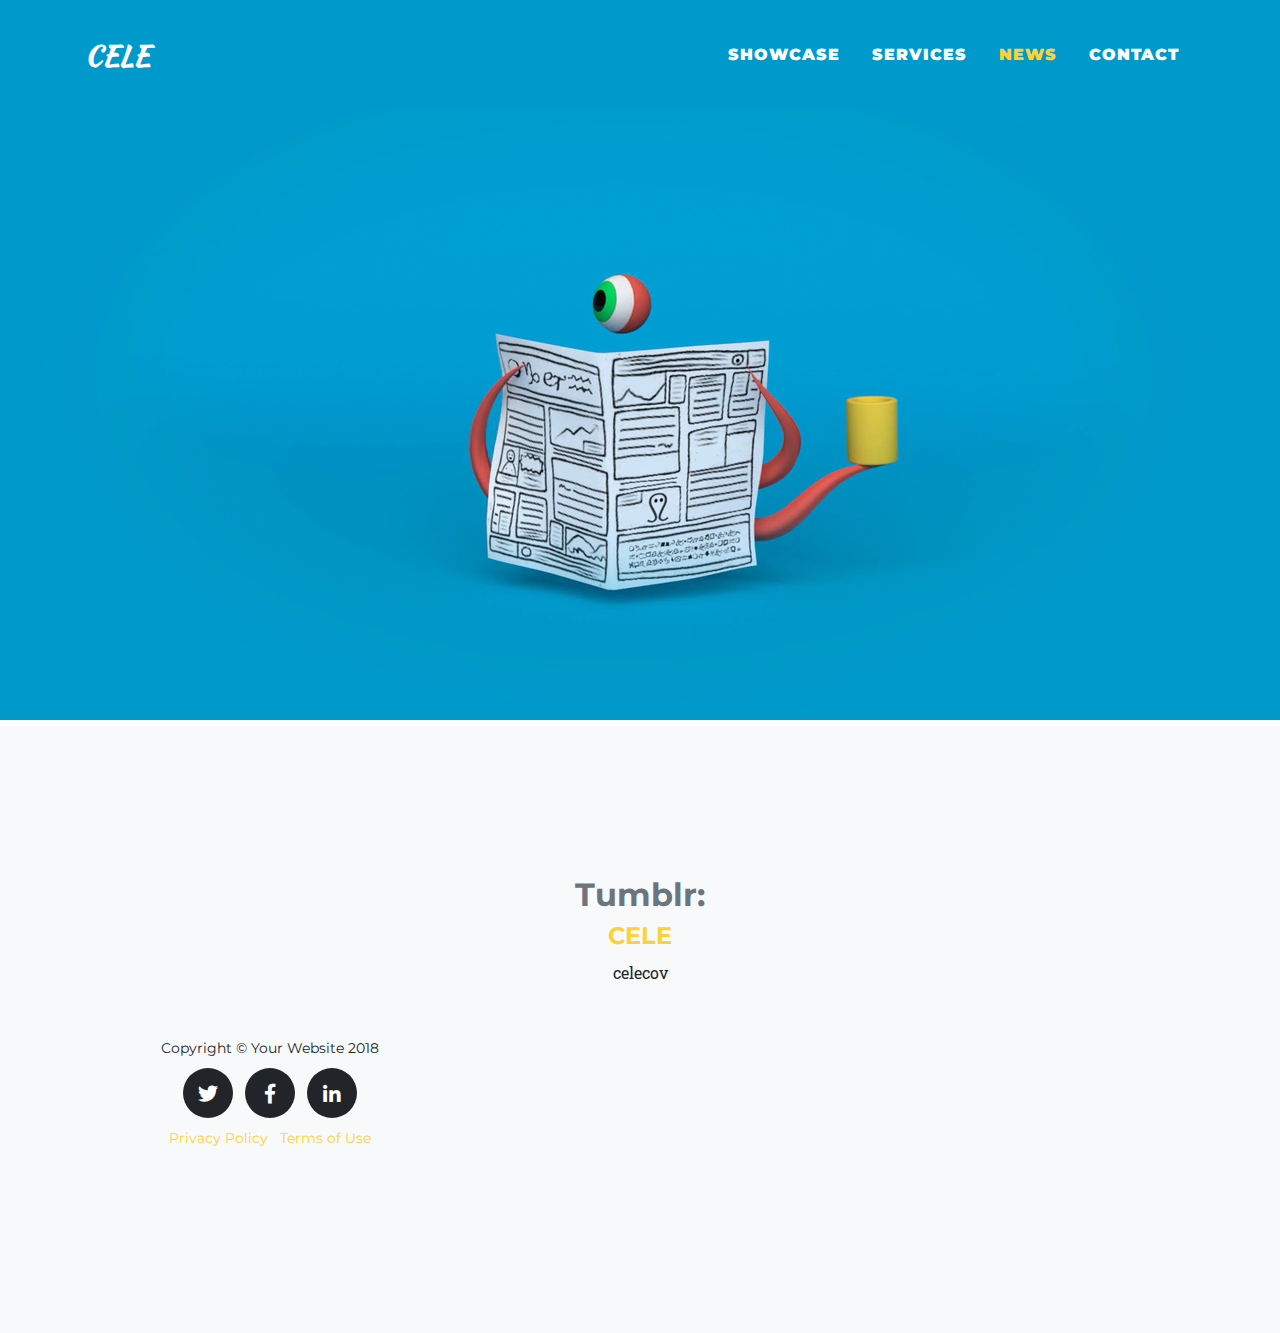
==== news.html @ a285640f "Added News page, along with News Video Fixed Links, Added some images" ====
<!DOCTYPE html>
<html lang="en">

  <head>

    <meta charset="utf-8">
    <meta name="viewport" content="width=device-width, initial-scale=1, shrink-to-fit=no">
    <meta name="description" content="">
    <meta name="author" content="">

    <title>CELE | Centre for Excellence in Learning Enhancement</title>
    <link rel="shortcut icon" type="image/png" href="favicon.ico"/>

    <!-- Bootstrap core CSS -->
    <link href="vendor/bootstrap/css/bootstrap.min.css" rel="stylesheet">

    <!-- Custom fonts for this template -->
    <link href="vendor/fontawesome-free/css/all.min.css" rel="stylesheet" type="text/css">
    <link href="https://fonts.googleapis.com/css?family=Montserrat:400,700" rel="stylesheet" type="text/css">
    <link href='https://fonts.googleapis.com/css?family=Kaushan+Script' rel='stylesheet' type='text/css'>
    <link href='https://fonts.googleapis.com/css?family=Droid+Serif:400,700,400italic,700italic' rel='stylesheet' type='text/css'>
    <link href='https://fonts.googleapis.com/css?family=Roboto+Slab:400,100,300,700' rel='stylesheet' type='text/css'>
    <style>video {width: 100%;height: auto;}</style>
    <!-- Custom styles for this template -->
    <link href="css/agency.min.css" rel="stylesheet">

  </head>

  <body id="page-top">

    <!-- Navigation -->
    <nav class="navbar navbar-expand-lg navbar-dark fixed-top" id="mainNav" style="background-color:#0099cc;">
      <div class="container">
        <a class="navbar-brand js-scroll-trigger" href="index.html" style="font-weight: 900; color:#fff;">CELE</a>
        <button class="navbar-toggler navbar-toggler-right" type="button" data-toggle="collapse" data-target="#navbarResponsive" aria-controls="navbarResponsive" aria-expanded="false" aria-label="Toggle navigation">
          Menu
          <i class="fas fa-bars"></i>
        </button>
        <div class="collapse navbar-collapse" id="navbarResponsive">
          <ul class="navbar-nav text-uppercase ml-auto">
            <li class="nav-item">
              <a class="nav-link js-scroll-trigger" href="showcase.html" style="font-size: 100%;font-weight: 900;">Showcase</a>
            </li>
            <li class="nav-item">
              <a class="nav-link js-scroll-trigger" href="#team" style="font-size: 100%;font-weight: 900;">Services</a>
            <li class="nav-item">
              <a class="nav-link js-scroll-trigger" href="/index" style="font-size: 100%;font-weight: 900; color: #fed136;">News</a>
            </li>
            <li class="nav-item">
              <a class="nav-link js-scroll-trigger" href="#contact" style="font-size: 100%;font-weight: 900;">Contact</a>
            </li>
          </ul>
        </div>
      </div>
    </nav>

    <!-- Header -->
    <header>

      <div class="overlay"></div>
      <video playsinline="playsinline" autoplay="autoplay" muted="muted" loop="loop" >
        <source src="News.mp4" type="video/mp4">
      </video>

    </header>

    <section class="bg-light" id="News">
      <div class="container">
        <div class="row">
          <div class="col-lg-12 text-center">
            <h2 class="section-subheading text-muted">Tumblr:</h2>
            <blockquote class="embedly-card" data-card-controls="0"><h4><a href="http://celecov.tumblr.com">CELE</a></h4><p>celecov</p></blockquote>
<script async src="//cdn.embedly.com/widgets/platform.js" charset="UTF-8"></script>
          </div>
          </div>
          </div>


    <!-- Footer -->
    <footer>
      <div class="container" style="background-color:#0099cc>
        <div class="row">
          <div class="col-md-4">
            <span class="copyright">Copyright &copy; Your Website 2018</span>
          </div>
          <div class="col-md-4">
            <ul class="list-inline social-buttons">
              <li class="list-inline-item">
                <a href="#">
                  <i class="fab fa-twitter"></i>
                </a>
              </li>
              <li class="list-inline-item">
                <a href="#">
                  <i class="fab fa-facebook-f"></i>
                </a>
              </li>
              <li class="list-inline-item">
                <a href="#">
                  <i class="fab fa-linkedin-in"></i>
                </a>
              </li>
            </ul>
          </div>
          <div class="col-md-4">
            <ul class="list-inline quicklinks">
              <li class="list-inline-item">
                <a href="#">Privacy Policy</a>
              </li>
              <li class="list-inline-item">
                <a href="#">Terms of Use</a>
              </li>
            </ul>
          </div>
        </div>
      </div>
    </footer>



    <!-- Bootstrap core JavaScript -->
    <script src="vendor/jquery/jquery.min.js"></script>
    <script src="vendor/bootstrap/js/bootstrap.bundle.min.js"></script>

    <!-- Plugin JavaScript -->
    <script src="vendor/jquery-easing/jquery.easing.min.js"></script>

    <!-- Contact form JavaScript -->
    <script src="js/jqBootstrapValidation.js"></script>
    <script src="js/contact_me.js"></script>

    <!-- Custom scripts for this template -->
    <script src="js/agency.min.js"></script>

  </body>

</html>
---- vendor/fontawesome-free/css/all.min.css ----
/*!
 * Font Awesome Free 5.3.1 by @fontawesome - https://fontawesome.com
 * License - https://fontawesome.com/license/free (Icons: CC BY 4.0, Fonts: SIL OFL 1.1, Code: MIT License)
 */
.fa,.fab,.fal,.far,.fas{-moz-osx-font-smoothing:grayscale;-webkit-font-smoothing:antialiased;display:inline-block;font-style:normal;font-variant:normal;text-rendering:auto;line-height:1}.fa-lg{font-size:1.33333em;line-height:.75em;vertical-align:-.0667em}.fa-xs{font-size:.75em}.fa-sm{font-size:.875em}.fa-1x{font-size:1em}.fa-2x{font-size:2em}.fa-3x{font-size:3em}.fa-4x{font-size:4em}.fa-5x{font-size:5em}.fa-6x{font-size:6em}.fa-7x{font-size:7em}.fa-8x{font-size:8em}.fa-9x{font-size:9em}.fa-10x{font-size:10em}.fa-fw{text-align:center;width:1.25em}.fa-ul{list-style-type:none;margin-left:2.5em;padding-left:0}.fa-ul>li{position:relative}.fa-li{left:-2em;position:absolute;text-align:center;width:2em;line-height:inherit}.fa-border{border:.08em solid #eee;border-radius:.1em;padding:.2em .25em .15em}.fa-pull-left{float:left}.fa-pull-right{float:right}.fa.fa-pull-left,.fab.fa-pull-left,.fal.fa-pull-left,.far.fa-pull-left,.fas.fa-pull-left{margin-right:.3em}.fa.fa-pull-right,.fab.fa-pull-right,.fal.fa-pull-right,.far.fa-pull-right,.fas.fa-pull-right{margin-left:.3em}.fa-spin{animation:fa-spin 2s infinite linear}.fa-pulse{animation:fa-spin 1s infinite steps(8)}@keyframes fa-spin{0%{transform:rotate(0deg)}to{transform:rotate(1turn)}}.fa-rotate-90{-ms-filter:"progid:DXImageTransform.Microsoft.BasicImage(rotation=1)";transform:rotate(90deg)}.fa-rotate-180{-ms-filter:"progid:DXImageTransform.Microsoft.BasicImage(rotation=2)";transform:rotate(180deg)}.fa-rotate-270{-ms-filter:"progid:DXImageTransform.Microsoft.BasicImage(rotation=3)";transform:rotate(270deg)}.fa-flip-horizontal{-ms-filter:"progid:DXImageTransform.Microsoft.BasicImage(rotation=0, mirror=1)";transform:scaleX(-1)}.fa-flip-vertical{transform:scaleY(-1)}.fa-flip-horizontal.fa-flip-vertical,.fa-flip-vertical{-ms-filter:"progid:DXImageTransform.Microsoft.BasicImage(rotation=2, mirror=1)"}.fa-flip-horizontal.fa-flip-vertical{transform:scale(-1)}:root .fa-flip-horizontal,:root .fa-flip-vertical,:root .fa-rotate-90,:root .fa-rotate-180,:root .fa-rotate-270{-webkit-filter:none;filter:none}.fa-stack{display:inline-block;height:2em;line-height:2em;position:relative;vertical-align:middle;width:2em}.fa-stack-1x,.fa-stack-2x{left:0;position:absolute;text-align:center;width:100%}.fa-stack-1x{line-height:inherit}.fa-stack-2x{font-size:2em}.fa-inverse{color:#fff}.fa-500px:before{content:"\f26e"}.fa-accessible-icon:before{content:"\f368"}.fa-accusoft:before{content:"\f369"}.fa-ad:before{content:"\f641"}.fa-address-book:before{content:"\f2b9"}.fa-address-card:before{content:"\f2bb"}.fa-adjust:before{content:"\f042"}.fa-adn:before{content:"\f170"}.fa-adversal:before{content:"\f36a"}.fa-affiliatetheme:before{content:"\f36b"}.fa-air-freshener:before{content:"\f5d0"}.fa-algolia:before{content:"\f36c"}.fa-align-center:before{content:"\f037"}.fa-align-justify:before{content:"\f039"}.fa-align-left:before{content:"\f036"}.fa-align-right:before{content:"\f038"}.fa-alipay:before{content:"\f642"}.fa-allergies:before{content:"\f461"}.fa-amazon:before{content:"\f270"}.fa-amazon-pay:before{content:"\f42c"}.fa-ambulance:before{content:"\f0f9"}.fa-american-sign-language-interpreting:before{content:"\f2a3"}.fa-amilia:before{content:"\f36d"}.fa-anchor:before{content:"\f13d"}.fa-android:before{content:"\f17b"}.fa-angellist:before{content:"\f209"}.fa-angle-double-down:before{content:"\f103"}.fa-angle-double-left:before{content:"\f100"}.fa-angle-double-right:before{content:"\f101"}.fa-angle-double-up:before{content:"\f102"}.fa-angle-down:before{content:"\f107"}.fa-angle-left:before{content:"\f104"}.fa-angle-right:before{content:"\f105"}.fa-angle-up:before{content:"\f106"}.fa-angry:before{content:"\f556"}.fa-angrycreative:before{content:"\f36e"}.fa-angular:before{content:"\f420"}.fa-ankh:before{content:"\f644"}.fa-app-store:before{content:"\f36f"}.fa-app-store-ios:before{content:"\f370"}.fa-apper:before{content:"\f371"}.fa-apple:before{content:"\f179"}.fa-apple-alt:before{content:"\f5d1"}.fa-apple-pay:before{content:"\f415"}.fa-archive:before{content:"\f187"}.fa-archway:before{content:"\f557"}.fa-arrow-alt-circle-down:before{content:"\f358"}.fa-arrow-alt-circle-left:before{content:"\f359"}.fa-arrow-alt-circle-right:before{content:"\f35a"}.fa-arrow-alt-circle-up:before{content:"\f35b"}.fa-arrow-circle-down:before{content:"\f0ab"}.fa-arrow-circle-left:before{content:"\f0a8"}.fa-arrow-circle-right:before{content:"\f0a9"}.fa-arrow-circle-up:before{content:"\f0aa"}.fa-arrow-down:before{content:"\f063"}.fa-arrow-left:before{content:"\f060"}.fa-arrow-right:before{content:"\f061"}.fa-arrow-up:before{content:"\f062"}.fa-arrows-alt:before{content:"\f0b2"}.fa-arrows-alt-h:before{content:"\f337"}.fa-arrows-alt-v:before{content:"\f338"}.fa-assistive-listening-systems:before{content:"\f2a2"}.fa-asterisk:before{content:"\f069"}.fa-asymmetrik:before{content:"\f372"}.fa-at:before{content:"\f1fa"}.fa-atlas:before{content:"\f558"}.fa-atom:before{content:"\f5d2"}.fa-audible:before{content:"\f373"}.fa-audio-description:before{content:"\f29e"}.fa-autoprefixer:before{content:"\f41c"}.fa-avianex:before{content:"\f374"}.fa-aviato:before{content:"\f421"}.fa-award:before{content:"\f559"}.fa-aws:before{content:"\f375"}.fa-backspace:before{content:"\f55a"}.fa-backward:before{content:"\f04a"}.fa-balance-scale:before{content:"\f24e"}.fa-ban:before{content:"\f05e"}.fa-band-aid:before{content:"\f462"}.fa-bandcamp:before{content:"\f2d5"}.fa-barcode:before{content:"\f02a"}.fa-bars:before{content:"\f0c9"}.fa-baseball-ball:before{content:"\f433"}.fa-basketball-ball:before{content:"\f434"}.fa-bath:before{content:"\f2cd"}.fa-battery-empty:before{content:"\f244"}.fa-battery-full:before{content:"\f240"}.fa-battery-half:before{content:"\f242"}.fa-battery-quarter:before{content:"\f243"}.fa-battery-three-quarters:before{content:"\f241"}.fa-bed:before{content:"\f236"}.fa-beer:before{content:"\f0fc"}.fa-behance:before{content:"\f1b4"}.fa-behance-square:before{content:"\f1b5"}.fa-bell:before{content:"\f0f3"}.fa-bell-slash:before{content:"\f1f6"}.fa-bezier-curve:before{content:"\f55b"}.fa-bible:before{content:"\f647"}.fa-bicycle:before{content:"\f206"}.fa-bimobject:before{content:"\f378"}.fa-binoculars:before{content:"\f1e5"}.fa-birthday-cake:before{content:"\f1fd"}.fa-bitbucket:before{content:"\f171"}.fa-bitcoin:before{content:"\f379"}.fa-bity:before{content:"\f37a"}.fa-black-tie:before{content:"\f27e"}.fa-blackberry:before{content:"\f37b"}.fa-blender:before{content:"\f517"}.fa-blind:before{content:"\f29d"}.fa-blogger:before{content:"\f37c"}.fa-blogger-b:before{content:"\f37d"}.fa-bluetooth:before{content:"\f293"}.fa-bluetooth-b:before{content:"\f294"}.fa-bold:before{content:"\f032"}.fa-bolt:before{content:"\f0e7"}.fa-bomb:before{content:"\f1e2"}.fa-bone:before{content:"\f5d7"}.fa-bong:before{content:"\f55c"}.fa-book:before{content:"\f02d"}.fa-book-open:before{content:"\f518"}.fa-book-reader:before{content:"\f5da"}.fa-bookmark:before{content:"\f02e"}.fa-bowling-ball:before{content:"\f436"}.fa-box:before{content:"\f466"}.fa-box-open:before{content:"\f49e"}.fa-boxes:before{content:"\f468"}.fa-braille:before{content:"\f2a1"}.fa-brain:before{content:"\f5dc"}.fa-briefcase:before{content:"\f0b1"}.fa-briefcase-medical:before{content:"\f469"}.fa-broadcast-tower:before{content:"\f519"}.fa-broom:before{content:"\f51a"}.fa-brush:before{content:"\f55d"}.fa-btc:before{content:"\f15a"}.fa-bug:before{content:"\f188"}.fa-building:before{content:"\f1ad"}.fa-bullhorn:before{content:"\f0a1"}.fa-bullseye:before{content:"\f140"}.fa-burn:before{content:"\f46a"}.fa-buromobelexperte:before{content:"\f37f"}.fa-bus:before{content:"\f207"}.fa-bus-alt:before{content:"\f55e"}.fa-business-time:before{content:"\f64a"}.fa-buysellads:before{content:"\f20d"}.fa-calculator:before{content:"\f1ec"}.fa-calendar:before{content:"\f133"}.fa-calendar-alt:before{content:"\f073"}.fa-calendar-check:before{content:"\f274"}.fa-calendar-minus:before{content:"\f272"}.fa-calendar-plus:before{content:"\f271"}.fa-calendar-times:before{content:"\f273"}.fa-camera:before{content:"\f030"}.fa-camera-retro:before{content:"\f083"}.fa-cannabis:before{content:"\f55f"}.fa-capsules:before{content:"\f46b"}.fa-car:before{content:"\f1b9"}.fa-car-alt:before{content:"\f5de"}.fa-car-battery:before{content:"\f5df"}.fa-car-crash:before{content:"\f5e1"}.fa-car-side:before{content:"\f5e4"}.fa-caret-down:before{content:"\f0d7"}.fa-caret-left:before{content:"\f0d9"}.fa-caret-right:before{content:"\f0da"}.fa-caret-square-down:before{content:"\f150"}.fa-caret-square-left:before{content:"\f191"}.fa-caret-square-right:before{content:"\f152"}.fa-caret-square-up:before{content:"\f151"}.fa-caret-up:before{content:"\f0d8"}.fa-cart-arrow-down:before{content:"\f218"}.fa-cart-plus:before{content:"\f217"}.fa-cc-amazon-pay:before{content:"\f42d"}.fa-cc-amex:before{content:"\f1f3"}.fa-cc-apple-pay:before{content:"\f416"}.fa-cc-diners-club:before{content:"\f24c"}.fa-cc-discover:before{content:"\f1f2"}.fa-cc-jcb:before{content:"\f24b"}.fa-cc-mastercard:before{content:"\f1f1"}.fa-cc-paypal:before{content:"\f1f4"}.fa-cc-stripe:before{content:"\f1f5"}.fa-cc-visa:before{content:"\f1f0"}.fa-centercode:before{content:"\f380"}.fa-certificate:before{content:"\f0a3"}.fa-chalkboard:before{content:"\f51b"}.fa-chalkboard-teacher:before{content:"\f51c"}.fa-charging-station:before{content:"\f5e7"}.fa-chart-area:before{content:"\f1fe"}.fa-chart-bar:before{content:"\f080"}.fa-chart-line:before{content:"\f201"}.fa-chart-pie:before{content:"\f200"}.fa-check:before{content:"\f00c"}.fa-check-circle:before{content:"\f058"}.fa-check-double:before{content:"\f560"}.fa-check-square:before{content:"\f14a"}.fa-chess:before{content:"\f439"}.fa-chess-bishop:before{content:"\f43a"}.fa-chess-board:before{content:"\f43c"}.fa-chess-king:before{content:"\f43f"}.fa-chess-knight:before{content:"\f441"}.fa-chess-pawn:before{content:"\f443"}.fa-chess-queen:before{content:"\f445"}.fa-chess-rook:before{content:"\f447"}.fa-chevron-circle-down:before{content:"\f13a"}.fa-chevron-circle-left:before{content:"\f137"}.fa-chevron-circle-right:before{content:"\f138"}.fa-chevron-circle-up:before{content:"\f139"}.fa-chevron-down:before{content:"\f078"}.fa-chevron-left:before{content:"\f053"}.fa-chevron-right:before{content:"\f054"}.fa-chevron-up:before{content:"\f077"}.fa-child:before{content:"\f1ae"}.fa-chrome:before{content:"\f268"}.fa-church:before{content:"\f51d"}.fa-circle:before{content:"\f111"}.fa-circle-notch:before{content:"\f1ce"}.fa-city:before{content:"\f64f"}.fa-clipboard:before{content:"\f328"}.fa-clipboard-check:before{content:"\f46c"}.fa-clipboard-list:before{content:"\f46d"}.fa-clock:before{content:"\f017"}.fa-clone:before{content:"\f24d"}.fa-closed-captioning:before{content:"\f20a"}.fa-cloud:before{content:"\f0c2"}.fa-cloud-download-alt:before{content:"\f381"}.fa-cloud-upload-alt:before{content:"\f382"}.fa-cloudscale:before{content:"\f383"}.fa-cloudsmith:before{content:"\f384"}.fa-cloudversify:before{content:"\f385"}.fa-cocktail:before{content:"\f561"}.fa-code:before{content:"\f121"}.fa-code-branch:before{content:"\f126"}.fa-codepen:before{content:"\f1cb"}.fa-codiepie:before{content:"\f284"}.fa-coffee:before{content:"\f0f4"}.fa-cog:before{content:"\f013"}.fa-cogs:before{content:"\f085"}.fa-coins:before{content:"\f51e"}.fa-columns:before{content:"\f0db"}.fa-comment:before{content:"\f075"}.fa-comment-alt:before{content:"\f27a"}.fa-comment-dollar:before{content:"\f651"}.fa-comment-dots:before{content:"\f4ad"}.fa-comment-slash:before{content:"\f4b3"}.fa-comments:before{content:"\f086"}.fa-comments-dollar:before{content:"\f653"}.fa-compact-disc:before{content:"\f51f"}.fa-compass:before{content:"\f14e"}.fa-compress:before{content:"\f066"}.fa-concierge-bell:before{content:"\f562"}.fa-connectdevelop:before{content:"\f20e"}.fa-contao:before{content:"\f26d"}.fa-cookie:before{content:"\f563"}.fa-cookie-bite:before{content:"\f564"}.fa-copy:before{content:"\f0c5"}.fa-copyright:before{content:"\f1f9"}.fa-couch:before{content:"\f4b8"}.fa-cpanel:before{content:"\f388"}.fa-creative-commons:before{content:"\f25e"}.fa-creative-commons-by:before{content:"\f4e7"}.fa-creative-commons-nc:before{content:"\f4e8"}.fa-creative-commons-nc-eu:before{content:"\f4e9"}.fa-creative-commons-nc-jp:before{content:"\f4ea"}.fa-creative-commons-nd:before{content:"\f4eb"}.fa-creative-commons-pd:before{content:"\f4ec"}.fa-creative-commons-pd-alt:before{content:"\f4ed"}.fa-creative-commons-remix:before{content:"\f4ee"}.fa-creative-commons-sa:before{content:"\f4ef"}.fa-creative-commons-sampling:before{content:"\f4f0"}.fa-creative-commons-sampling-plus:before{content:"\f4f1"}.fa-creative-commons-share:before{content:"\f4f2"}.fa-credit-card:before{content:"\f09d"}.fa-crop:before{content:"\f125"}.fa-crop-alt:before{content:"\f565"}.fa-cross:before{content:"\f654"}.fa-crosshairs:before{content:"\f05b"}.fa-crow:before{content:"\f520"}.fa-crown:before{content:"\f521"}.fa-css3:before{content:"\f13c"}.fa-css3-alt:before{content:"\f38b"}.fa-cube:before{content:"\f1b2"}.fa-cubes:before{content:"\f1b3"}.fa-cut:before{content:"\f0c4"}.fa-cuttlefish:before{content:"\f38c"}.fa-d-and-d:before{content:"\f38d"}.fa-dashcube:before{content:"\f210"}.fa-database:before{content:"\f1c0"}.fa-deaf:before{content:"\f2a4"}.fa-delicious:before{content:"\f1a5"}.fa-deploydog:before{content:"\f38e"}.fa-deskpro:before{content:"\f38f"}.fa-desktop:before{content:"\f108"}.fa-deviantart:before{content:"\f1bd"}.fa-dharmachakra:before{content:"\f655"}.fa-diagnoses:before{content:"\f470"}.fa-dice:before{content:"\f522"}.fa-dice-five:before{content:"\f523"}.fa-dice-four:before{content:"\f524"}.fa-dice-one:before{content:"\f525"}.fa-dice-six:before{content:"\f526"}.fa-dice-three:before{content:"\f527"}.fa-dice-two:before{content:"\f528"}.fa-digg:before{content:"\f1a6"}.fa-digital-ocean:before{content:"\f391"}.fa-digital-tachograph:before{content:"\f566"}.fa-directions:before{content:"\f5eb"}.fa-discord:before{content:"\f392"}.fa-discourse:before{content:"\f393"}.fa-divide:before{content:"\f529"}.fa-dizzy:before{content:"\f567"}.fa-dna:before{content:"\f471"}.fa-dochub:before{content:"\f394"}.fa-docker:before{content:"\f395"}.fa-dollar-sign:before{content:"\f155"}.fa-dolly:before{content:"\f472"}.fa-dolly-flatbed:before{content:"\f474"}.fa-donate:before{content:"\f4b9"}.fa-door-closed:before{content:"\f52a"}.fa-door-open:before{content:"\f52b"}.fa-dot-circle:before{content:"\f192"}.fa-dove:before{content:"\f4ba"}.fa-download:before{content:"\f019"}.fa-draft2digital:before{content:"\f396"}.fa-drafting-compass:before{content:"\f568"}.fa-draw-polygon:before{content:"\f5ee"}.fa-dribbble:before{content:"\f17d"}.fa-dribbble-square:before{content:"\f397"}.fa-dropbox:before{content:"\f16b"}.fa-drum:before{content:"\f569"}.fa-drum-steelpan:before{content:"\f56a"}.fa-drupal:before{content:"\f1a9"}.fa-dumbbell:before{content:"\f44b"}.fa-dyalog:before{content:"\f399"}.fa-earlybirds:before{content:"\f39a"}.fa-ebay:before{content:"\f4f4"}.fa-edge:before{content:"\f282"}.fa-edit:before{content:"\f044"}.fa-eject:before{content:"\f052"}.fa-elementor:before{content:"\f430"}.fa-ellipsis-h:before{content:"\f141"}.fa-ellipsis-v:before{content:"\f142"}.fa-ello:before{content:"\f5f1"}.fa-ember:before{content:"\f423"}.fa-empire:before{content:"\f1d1"}.fa-envelope:before{content:"\f0e0"}.fa-envelope-open:before{content:"\f2b6"}.fa-envelope-open-text:before{content:"\f658"}.fa-envelope-square:before{content:"\f199"}.fa-envira:before{content:"\f299"}.fa-equals:before{content:"\f52c"}.fa-eraser:before{content:"\f12d"}.fa-erlang:before{content:"\f39d"}.fa-ethereum:before{content:"\f42e"}.fa-etsy:before{content:"\f2d7"}.fa-euro-sign:before{content:"\f153"}.fa-exchange-alt:before{content:"\f362"}.fa-exclamation:before{content:"\f12a"}.fa-exclamation-circle:before{content:"\f06a"}.fa-exclamation-triangle:before{content:"\f071"}.fa-expand:before{content:"\f065"}.fa-expand-arrows-alt:before{content:"\f31e"}.fa-expeditedssl:before{content:"\f23e"}.fa-external-link-alt:before{content:"\f35d"}.fa-external-link-square-alt:before{content:"\f360"}.fa-eye:before{content:"\f06e"}.fa-eye-dropper:before{content:"\f1fb"}.fa-eye-slash:before{content:"\f070"}.fa-facebook:before{content:"\f09a"}.fa-facebook-f:before{content:"\f39e"}.fa-facebook-messenger:before{content:"\f39f"}.fa-facebook-square:before{content:"\f082"}.fa-fast-backward:before{content:"\f049"}.fa-fast-forward:before{content:"\f050"}.fa-fax:before{content:"\f1ac"}.fa-feather:before{content:"\f52d"}.fa-feather-alt:before{content:"\f56b"}.fa-female:before{content:"\f182"}.fa-fighter-jet:before{content:"\f0fb"}.fa-file:before{content:"\f15b"}.fa-file-alt:before{content:"\f15c"}.fa-file-archive:before{content:"\f1c6"}.fa-file-audio:before{content:"\f1c7"}.fa-file-code:before{content:"\f1c9"}.fa-file-contract:before{content:"\f56c"}.fa-file-download:before{content:"\f56d"}.fa-file-excel:before{content:"\f1c3"}.fa-file-export:before{content:"\f56e"}.fa-file-image:before{content:"\f1c5"}.fa-file-import:before{content:"\f56f"}.fa-file-invoice:before{content:"\f570"}.fa-file-invoice-dollar:before{content:"\f571"}.fa-file-medical:before{content:"\f477"}.fa-file-medical-alt:before{content:"\f478"}.fa-file-pdf:before{content:"\f1c1"}.fa-file-powerpoint:before{content:"\f1c4"}.fa-file-prescription:before{content:"\f572"}.fa-file-signature:before{content:"\f573"}.fa-file-upload:before{content:"\f574"}.fa-file-video:before{content:"\f1c8"}.fa-file-word:before{content:"\f1c2"}.fa-fill:before{content:"\f575"}.fa-fill-drip:before{content:"\f576"}.fa-film:before{content:"\f008"}.fa-filter:before{content:"\f0b0"}.fa-fingerprint:before{content:"\f577"}.fa-fire:before{content:"\f06d"}.fa-fire-extinguisher:before{content:"\f134"}.fa-firefox:before{content:"\f269"}.fa-first-aid:before{content:"\f479"}.fa-first-order:before{content:"\f2b0"}.fa-first-order-alt:before{content:"\f50a"}.fa-firstdraft:before{content:"\f3a1"}.fa-fish:before{content:"\f578"}.fa-flag:before{content:"\f024"}.fa-flag-checkered:before{content:"\f11e"}.fa-flask:before{content:"\f0c3"}.fa-flickr:before{content:"\f16e"}.fa-flipboard:before{content:"\f44d"}.fa-flushed:before{content:"\f579"}.fa-fly:before{content:"\f417"}.fa-folder:before{content:"\f07b"}.fa-folder-minus:before{content:"\f65d"}.fa-folder-open:before{content:"\f07c"}.fa-folder-plus:before{content:"\f65e"}.fa-font:before{content:"\f031"}.fa-font-awesome:before{content:"\f2b4"}.fa-font-awesome-alt:before{content:"\f35c"}.fa-font-awesome-flag:before{content:"\f425"}.fa-font-awesome-logo-full:before{content:"\f4e6"}.fa-fonticons:before{content:"\f280"}.fa-fonticons-fi:before{content:"\f3a2"}.fa-football-ball:before{content:"\f44e"}.fa-fort-awesome:before{content:"\f286"}.fa-fort-awesome-alt:before{content:"\f3a3"}.fa-forumbee:before{content:"\f211"}.fa-forward:before{content:"\f04e"}.fa-foursquare:before{content:"\f180"}.fa-free-code-camp:before{content:"\f2c5"}.fa-freebsd:before{content:"\f3a4"}.fa-frog:before{content:"\f52e"}.fa-frown:before{content:"\f119"}.fa-frown-open:before{content:"\f57a"}.fa-fulcrum:before{content:"\f50b"}.fa-funnel-dollar:before{content:"\f662"}.fa-futbol:before{content:"\f1e3"}.fa-galactic-republic:before{content:"\f50c"}.fa-galactic-senate:before{content:"\f50d"}.fa-gamepad:before{content:"\f11b"}.fa-gas-pump:before{content:"\f52f"}.fa-gavel:before{content:"\f0e3"}.fa-gem:before{content:"\f3a5"}.fa-genderless:before{content:"\f22d"}.fa-get-pocket:before{content:"\f265"}.fa-gg:before{content:"\f260"}.fa-gg-circle:before{content:"\f261"}.fa-gift:before{content:"\f06b"}.fa-git:before{content:"\f1d3"}.fa-git-square:before{content:"\f1d2"}.fa-github:before{content:"\f09b"}.fa-github-alt:before{content:"\f113"}.fa-github-square:before{content:"\f092"}.fa-gitkraken:before{content:"\f3a6"}.fa-gitlab:before{content:"\f296"}.fa-gitter:before{content:"\f426"}.fa-glass-martini:before{content:"\f000"}.fa-glass-martini-alt:before{content:"\f57b"}.fa-glasses:before{content:"\f530"}.fa-glide:before{content:"\f2a5"}.fa-glide-g:before{content:"\f2a6"}.fa-globe:before{content:"\f0ac"}.fa-globe-africa:before{content:"\f57c"}.fa-globe-americas:before{content:"\f57d"}.fa-globe-asia:before{content:"\f57e"}.fa-gofore:before{content:"\f3a7"}.fa-golf-ball:before{content:"\f450"}.fa-goodreads:before{content:"\f3a8"}.fa-goodreads-g:before{content:"\f3a9"}.fa-google:before{content:"\f1a0"}.fa-google-drive:before{content:"\f3aa"}.fa-google-play:before{content:"\f3ab"}.fa-google-plus:before{content:"\f2b3"}.fa-google-plus-g:before{content:"\f0d5"}.fa-google-plus-square:before{content:"\f0d4"}.fa-google-wallet:before{content:"\f1ee"}.fa-gopuram:before{content:"\f664"}.fa-graduation-cap:before{content:"\f19d"}.fa-gratipay:before{content:"\f184"}.fa-grav:before{content:"\f2d6"}.fa-greater-than:before{content:"\f531"}.fa-greater-than-equal:before{content:"\f532"}.fa-grimace:before{content:"\f57f"}.fa-grin:before{content:"\f580"}.fa-grin-alt:before{content:"\f581"}.fa-grin-beam:before{content:"\f582"}.fa-grin-beam-sweat:before{content:"\f583"}.fa-grin-hearts:before{content:"\f584"}.fa-grin-squint:before{content:"\f585"}.fa-grin-squint-tears:before{content:"\f586"}.fa-grin-stars:before{content:"\f587"}.fa-grin-tears:before{content:"\f588"}.fa-grin-tongue:before{content:"\f589"}.fa-grin-tongue-squint:before{content:"\f58a"}.fa-grin-tongue-wink:before{content:"\f58b"}.fa-grin-wink:before{content:"\f58c"}.fa-grip-horizontal:before{content:"\f58d"}.fa-grip-vertical:before{content:"\f58e"}.fa-gripfire:before{content:"\f3ac"}.fa-grunt:before{content:"\f3ad"}.fa-gulp:before{content:"\f3ae"}.fa-h-square:before{content:"\f0fd"}.fa-hacker-news:before{content:"\f1d4"}.fa-hacker-news-square:before{content:"\f3af"}.fa-hackerrank:before{content:"\f5f7"}.fa-hamsa:before{content:"\f665"}.fa-hand-holding:before{content:"\f4bd"}.fa-hand-holding-heart:before{content:"\f4be"}.fa-hand-holding-usd:before{content:"\f4c0"}.fa-hand-lizard:before{content:"\f258"}.fa-hand-paper:before{content:"\f256"}.fa-hand-peace:before{content:"\f25b"}.fa-hand-point-down:before{content:"\f0a7"}.fa-hand-point-left:before{content:"\f0a5"}.fa-hand-point-right:before{content:"\f0a4"}.fa-hand-point-up:before{content:"\f0a6"}.fa-hand-pointer:before{content:"\f25a"}.fa-hand-rock:before{content:"\f255"}.fa-hand-scissors:before{content:"\f257"}.fa-hand-spock:before{content:"\f259"}.fa-hands:before{content:"\f4c2"}.fa-hands-helping:before{content:"\f4c4"}.fa-handshake:before{content:"\f2b5"}.fa-hashtag:before{content:"\f292"}.fa-haykal:before{content:"\f666"}.fa-hdd:before{content:"\f0a0"}.fa-heading:before{content:"\f1dc"}.fa-headphones:before{content:"\f025"}.fa-headphones-alt:before{content:"\f58f"}.fa-headset:before{content:"\f590"}.fa-heart:before{content:"\f004"}.fa-heartbeat:before{content:"\f21e"}.fa-helicopter:before{content:"\f533"}.fa-highlighter:before{content:"\f591"}.fa-hips:before{content:"\f452"}.fa-hire-a-helper:before{content:"\f3b0"}.fa-history:before{content:"\f1da"}.fa-hockey-puck:before{content:"\f453"}.fa-home:before{content:"\f015"}.fa-hooli:before{content:"\f427"}.fa-hornbill:before{content:"\f592"}.fa-hospital:before{content:"\f0f8"}.fa-hospital-alt:before{content:"\f47d"}.fa-hospital-symbol:before{content:"\f47e"}.fa-hot-tub:before{content:"\f593"}.fa-hotel:before{content:"\f594"}.fa-hotjar:before{content:"\f3b1"}.fa-hourglass:before{content:"\f254"}.fa-hourglass-end:before{content:"\f253"}.fa-hourglass-half:before{content:"\f252"}.fa-hourglass-start:before{content:"\f251"}.fa-houzz:before{content:"\f27c"}.fa-html5:before{content:"\f13b"}.fa-hubspot:before{content:"\f3b2"}.fa-i-cursor:before{content:"\f246"}.fa-id-badge:before{content:"\f2c1"}.fa-id-card:before{content:"\f2c2"}.fa-id-card-alt:before{content:"\f47f"}.fa-image:before{content:"\f03e"}.fa-images:before{content:"\f302"}.fa-imdb:before{content:"\f2d8"}.fa-inbox:before{content:"\f01c"}.fa-indent:before{content:"\f03c"}.fa-industry:before{content:"\f275"}.fa-infinity:before{content:"\f534"}.fa-info:before{content:"\f129"}.fa-info-circle:before{content:"\f05a"}.fa-instagram:before{content:"\f16d"}.fa-internet-explorer:before{content:"\f26b"}.fa-ioxhost:before{content:"\f208"}.fa-italic:before{content:"\f033"}.fa-itunes:before{content:"\f3b4"}.fa-itunes-note:before{content:"\f3b5"}.fa-java:before{content:"\f4e4"}.fa-jedi:before{content:"\f669"}.fa-jedi-order:before{content:"\f50e"}.fa-jenkins:before{content:"\f3b6"}.fa-joget:before{content:"\f3b7"}.fa-joint:before{content:"\f595"}.fa-joomla:before{content:"\f1aa"}.fa-journal-whills:before{content:"\f66a"}.fa-js:before{content:"\f3b8"}.fa-js-square:before{content:"\f3b9"}.fa-jsfiddle:before{content:"\f1cc"}.fa-kaaba:before{content:"\f66b"}.fa-kaggle:before{content:"\f5fa"}.fa-key:before{content:"\f084"}.fa-keybase:before{content:"\f4f5"}.fa-keyboard:before{content:"\f11c"}.fa-keycdn:before{content:"\f3ba"}.fa-khanda:before{content:"\f66d"}.fa-kickstarter:before{content:"\f3bb"}.fa-kickstarter-k:before{content:"\f3bc"}.fa-kiss:before{content:"\f596"}.fa-kiss-beam:before{content:"\f597"}.fa-kiss-wink-heart:before{content:"\f598"}.fa-kiwi-bird:before{content:"\f535"}.fa-korvue:before{content:"\f42f"}.fa-landmark:before{content:"\f66f"}.fa-language:before{content:"\f1ab"}.fa-laptop:before{content:"\f109"}.fa-laptop-code:before{content:"\f5fc"}.fa-laravel:before{content:"\f3bd"}.fa-lastfm:before{content:"\f202"}.fa-lastfm-square:before{content:"\f203"}.fa-laugh:before{content:"\f599"}.fa-laugh-beam:before{content:"\f59a"}.fa-laugh-squint:before{content:"\f59b"}.fa-laugh-wink:before{content:"\f59c"}.fa-layer-group:before{content:"\f5fd"}.fa-leaf:before{content:"\f06c"}.fa-leanpub:before{content:"\f212"}.fa-lemon:before{content:"\f094"}.fa-less:before{content:"\f41d"}.fa-less-than:before{content:"\f536"}.fa-less-than-equal:before{content:"\f537"}.fa-level-down-alt:before{content:"\f3be"}.fa-level-up-alt:before{content:"\f3bf"}.fa-life-ring:before{content:"\f1cd"}.fa-lightbulb:before{content:"\f0eb"}.fa-line:before{content:"\f3c0"}.fa-link:before{content:"\f0c1"}.fa-linkedin:before{content:"\f08c"}.fa-linkedin-in:before{content:"\f0e1"}.fa-linode:before{content:"\f2b8"}.fa-linux:before{content:"\f17c"}.fa-lira-sign:before{content:"\f195"}.fa-list:before{content:"\f03a"}.fa-list-alt:before{content:"\f022"}.fa-list-ol:before{content:"\f0cb"}.fa-list-ul:before{content:"\f0ca"}.fa-location-arrow:before{content:"\f124"}.fa-lock:before{content:"\f023"}.fa-lock-open:before{content:"\f3c1"}.fa-long-arrow-alt-down:before{content:"\f309"}.fa-long-arrow-alt-left:before{content:"\f30a"}.fa-long-arrow-alt-right:before{content:"\f30b"}.fa-long-arrow-alt-up:before{content:"\f30c"}.fa-low-vision:before{content:"\f2a8"}.fa-luggage-cart:before{content:"\f59d"}.fa-lyft:before{content:"\f3c3"}.fa-magento:before{content:"\f3c4"}.fa-magic:before{content:"\f0d0"}.fa-magnet:before{content:"\f076"}.fa-mail-bulk:before{content:"\f674"}.fa-mailchimp:before{content:"\f59e"}.fa-male:before{content:"\f183"}.fa-mandalorian:before{content:"\f50f"}.fa-map:before{content:"\f279"}.fa-map-marked:before{content:"\f59f"}.fa-map-marked-alt:before{content:"\f5a0"}.fa-map-marker:before{content:"\f041"}.fa-map-marker-alt:before{content:"\f3c5"}.fa-map-pin:before{content:"\f276"}.fa-map-signs:before{content:"\f277"}.fa-markdown:before{content:"\f60f"}.fa-marker:before{content:"\f5a1"}.fa-mars:before{content:"\f222"}.fa-mars-double:before{content:"\f227"}.fa-mars-stroke:before{content:"\f229"}.fa-mars-stroke-h:before{content:"\f22b"}.fa-mars-stroke-v:before{content:"\f22a"}.fa-mastodon:before{content:"\f4f6"}.fa-maxcdn:before{content:"\f136"}.fa-medal:before{content:"\f5a2"}.fa-medapps:before{content:"\f3c6"}.fa-medium:before{content:"\f23a"}.fa-medium-m:before{content:"\f3c7"}.fa-medkit:before{content:"\f0fa"}.fa-medrt:before{content:"\f3c8"}.fa-meetup:before{content:"\f2e0"}.fa-megaport:before{content:"\f5a3"}.fa-meh:before{content:"\f11a"}.fa-meh-blank:before{content:"\f5a4"}.fa-meh-rolling-eyes:before{content:"\f5a5"}.fa-memory:before{content:"\f538"}.fa-menorah:before{content:"\f676"}.fa-mercury:before{content:"\f223"}.fa-microchip:before{content:"\f2db"}.fa-microphone:before{content:"\f130"}.fa-microphone-alt:before{content:"\f3c9"}.fa-microphone-alt-slash:before{content:"\f539"}.fa-microphone-slash:before{content:"\f131"}.fa-microscope:before{content:"\f610"}.fa-microsoft:before{content:"\f3ca"}.fa-minus:before{content:"\f068"}.fa-minus-circle:before{content:"\f056"}.fa-minus-square:before{content:"\f146"}.fa-mix:before{content:"\f3cb"}.fa-mixcloud:before{content:"\f289"}.fa-mizuni:before{content:"\f3cc"}.fa-mobile:before{content:"\f10b"}.fa-mobile-alt:before{content:"\f3cd"}.fa-modx:before{content:"\f285"}.fa-monero:before{content:"\f3d0"}.fa-money-bill:before{content:"\f0d6"}.fa-money-bill-alt:before{content:"\f3d1"}.fa-money-bill-wave:before{content:"\f53a"}.fa-money-bill-wave-alt:before{content:"\f53b"}.fa-money-check:before{content:"\f53c"}.fa-money-check-alt:before{content:"\f53d"}.fa-monument:before{content:"\f5a6"}.fa-moon:before{content:"\f186"}.fa-mortar-pestle:before{content:"\f5a7"}.fa-mosque:before{content:"\f678"}.fa-motorcycle:before{content:"\f21c"}.fa-mouse-pointer:before{content:"\f245"}.fa-music:before{content:"\f001"}.fa-napster:before{content:"\f3d2"}.fa-neos:before{content:"\f612"}.fa-neuter:before{content:"\f22c"}.fa-newspaper:before{content:"\f1ea"}.fa-nimblr:before{content:"\f5a8"}.fa-nintendo-switch:before{content:"\f418"}.fa-node:before{content:"\f419"}.fa-node-js:before{content:"\f3d3"}.fa-not-equal:before{content:"\f53e"}.fa-notes-medical:before{content:"\f481"}.fa-npm:before{content:"\f3d4"}.fa-ns8:before{content:"\f3d5"}.fa-nutritionix:before{content:"\f3d6"}.fa-object-group:before{content:"\f247"}.fa-object-ungroup:before{content:"\f248"}.fa-odnoklassniki:before{content:"\f263"}.fa-odnoklassniki-square:before{content:"\f264"}.fa-oil-can:before{content:"\f613"}.fa-old-republic:before{content:"\f510"}.fa-om:before{content:"\f679"}.fa-opencart:before{content:"\f23d"}.fa-openid:before{content:"\f19b"}.fa-opera:before{content:"\f26a"}.fa-optin-monster:before{content:"\f23c"}.fa-osi:before{content:"\f41a"}.fa-outdent:before{content:"\f03b"}.fa-page4:before{content:"\f3d7"}.fa-pagelines:before{content:"\f18c"}.fa-paint-brush:before{content:"\f1fc"}.fa-paint-roller:before{content:"\f5aa"}.fa-palette:before{content:"\f53f"}.fa-palfed:before{content:"\f3d8"}.fa-pallet:before{content:"\f482"}.fa-paper-plane:before{content:"\f1d8"}.fa-paperclip:before{content:"\f0c6"}.fa-parachute-box:before{content:"\f4cd"}.fa-paragraph:before{content:"\f1dd"}.fa-parking:before{content:"\f540"}.fa-passport:before{content:"\f5ab"}.fa-pastafarianism:before{content:"\f67b"}.fa-paste:before{content:"\f0ea"}.fa-patreon:before{content:"\f3d9"}.fa-pause:before{content:"\f04c"}.fa-pause-circle:before{content:"\f28b"}.fa-paw:before{content:"\f1b0"}.fa-paypal:before{content:"\f1ed"}.fa-peace:before{content:"\f67c"}.fa-pen:before{content:"\f304"}.fa-pen-alt:before{content:"\f305"}.fa-pen-fancy:before{content:"\f5ac"}.fa-pen-nib:before{content:"\f5ad"}.fa-pen-square:before{content:"\f14b"}.fa-pencil-alt:before{content:"\f303"}.fa-pencil-ruler:before{content:"\f5ae"}.fa-people-carry:before{content:"\f4ce"}.fa-percent:before{content:"\f295"}.fa-percentage:before{content:"\f541"}.fa-periscope:before{content:"\f3da"}.fa-phabricator:before{content:"\f3db"}.fa-phoenix-framework:before{content:"\f3dc"}.fa-phoenix-squadron:before{content:"\f511"}.fa-phone:before{content:"\f095"}.fa-phone-slash:before{content:"\f3dd"}.fa-phone-square:before{content:"\f098"}.fa-phone-volume:before{content:"\f2a0"}.fa-php:before{content:"\f457"}.fa-pied-piper:before{content:"\f2ae"}.fa-pied-piper-alt:before{content:"\f1a8"}.fa-pied-piper-hat:before{content:"\f4e5"}.fa-pied-piper-pp:before{content:"\f1a7"}.fa-piggy-bank:before{content:"\f4d3"}.fa-pills:before{content:"\f484"}.fa-pinterest:before{content:"\f0d2"}.fa-pinterest-p:before{content:"\f231"}.fa-pinterest-square:before{content:"\f0d3"}.fa-place-of-worship:before{content:"\f67f"}.fa-plane:before{content:"\f072"}.fa-plane-arrival:before{content:"\f5af"}.fa-plane-departure:before{content:"\f5b0"}.fa-play:before{content:"\f04b"}.fa-play-circle:before{content:"\f144"}.fa-playstation:before{content:"\f3df"}.fa-plug:before{content:"\f1e6"}.fa-plus:before{content:"\f067"}.fa-plus-circle:before{content:"\f055"}.fa-plus-square:before{content:"\f0fe"}.fa-podcast:before{content:"\f2ce"}.fa-poll:before{content:"\f681"}.fa-poll-h:before{content:"\f682"}.fa-poo:before{content:"\f2fe"}.fa-poop:before{content:"\f619"}.fa-portrait:before{content:"\f3e0"}.fa-pound-sign:before{content:"\f154"}.fa-power-off:before{content:"\f011"}.fa-pray:before{content:"\f683"}.fa-praying-hands:before{content:"\f684"}.fa-prescription:before{content:"\f5b1"}.fa-prescription-bottle:before{content:"\f485"}.fa-prescription-bottle-alt:before{content:"\f486"}.fa-print:before{content:"\f02f"}.fa-procedures:before{content:"\f487"}.fa-product-hunt:before{content:"\f288"}.fa-project-diagram:before{content:"\f542"}.fa-pushed:before{content:"\f3e1"}.fa-puzzle-piece:before{content:"\f12e"}.fa-python:before{content:"\f3e2"}.fa-qq:before{content:"\f1d6"}.fa-qrcode:before{content:"\f029"}.fa-question:before{content:"\f128"}.fa-question-circle:before{content:"\f059"}.fa-quidditch:before{content:"\f458"}.fa-quinscape:before{content:"\f459"}.fa-quora:before{content:"\f2c4"}.fa-quote-left:before{content:"\f10d"}.fa-quote-right:before{content:"\f10e"}.fa-quran:before{content:"\f687"}.fa-r-project:before{content:"\f4f7"}.fa-random:before{content:"\f074"}.fa-ravelry:before{content:"\f2d9"}.fa-react:before{content:"\f41b"}.fa-readme:before{content:"\f4d5"}.fa-rebel:before{content:"\f1d0"}.fa-receipt:before{content:"\f543"}.fa-recycle:before{content:"\f1b8"}.fa-red-river:before{content:"\f3e3"}.fa-reddit:before{content:"\f1a1"}.fa-reddit-alien:before{content:"\f281"}.fa-reddit-square:before{content:"\f1a2"}.fa-redo:before{content:"\f01e"}.fa-redo-alt:before{content:"\f2f9"}.fa-registered:before{content:"\f25d"}.fa-rendact:before{content:"\f3e4"}.fa-renren:before{content:"\f18b"}.fa-reply:before{content:"\f3e5"}.fa-reply-all:before{content:"\f122"}.fa-replyd:before{content:"\f3e6"}.fa-researchgate:before{content:"\f4f8"}.fa-resolving:before{content:"\f3e7"}.fa-retweet:before{content:"\f079"}.fa-rev:before{content:"\f5b2"}.fa-ribbon:before{content:"\f4d6"}.fa-road:before{content:"\f018"}.fa-robot:before{content:"\f544"}.fa-rocket:before{content:"\f135"}.fa-rocketchat:before{content:"\f3e8"}.fa-rockrms:before{content:"\f3e9"}.fa-route:before{content:"\f4d7"}.fa-rss:before{content:"\f09e"}.fa-rss-square:before{content:"\f143"}.fa-ruble-sign:before{content:"\f158"}.fa-ruler:before{content:"\f545"}.fa-ruler-combined:before{content:"\f546"}.fa-ruler-horizontal:before{content:"\f547"}.fa-ruler-vertical:before{content:"\f548"}.fa-rupee-sign:before{content:"\f156"}.fa-sad-cry:before{content:"\f5b3"}.fa-sad-tear:before{content:"\f5b4"}.fa-safari:before{content:"\f267"}.fa-sass:before{content:"\f41e"}.fa-save:before{content:"\f0c7"}.fa-schlix:before{content:"\f3ea"}.fa-school:before{content:"\f549"}.fa-screwdriver:before{content:"\f54a"}.fa-scribd:before{content:"\f28a"}.fa-search:before{content:"\f002"}.fa-search-dollar:before{content:"\f688"}.fa-search-location:before{content:"\f689"}.fa-search-minus:before{content:"\f010"}.fa-search-plus:before{content:"\f00e"}.fa-searchengin:before{content:"\f3eb"}.fa-seedling:before{content:"\f4d8"}.fa-sellcast:before{content:"\f2da"}.fa-sellsy:before{content:"\f213"}.fa-server:before{content:"\f233"}.fa-servicestack:before{content:"\f3ec"}.fa-shapes:before{content:"\f61f"}.fa-share:before{content:"\f064"}.fa-share-alt:before{content:"\f1e0"}.fa-share-alt-square:before{content:"\f1e1"}.fa-share-square:before{content:"\f14d"}.fa-shekel-sign:before{content:"\f20b"}.fa-shield-alt:before{content:"\f3ed"}.fa-ship:before{content:"\f21a"}.fa-shipping-fast:before{content:"\f48b"}.fa-shirtsinbulk:before{content:"\f214"}.fa-shoe-prints:before{content:"\f54b"}.fa-shopping-bag:before{content:"\f290"}.fa-shopping-basket:before{content:"\f291"}.fa-shopping-cart:before{content:"\f07a"}.fa-shopware:before{content:"\f5b5"}.fa-shower:before{content:"\f2cc"}.fa-shuttle-van:before{content:"\f5b6"}.fa-sign:before{content:"\f4d9"}.fa-sign-in-alt:before{content:"\f2f6"}.fa-sign-language:before{content:"\f2a7"}.fa-sign-out-alt:before{content:"\f2f5"}.fa-signal:before{content:"\f012"}.fa-signature:before{content:"\f5b7"}.fa-simplybuilt:before{content:"\f215"}.fa-sistrix:before{content:"\f3ee"}.fa-sitemap:before{content:"\f0e8"}.fa-sith:before{content:"\f512"}.fa-skull:before{content:"\f54c"}.fa-skyatlas:before{content:"\f216"}.fa-skype:before{content:"\f17e"}.fa-slack:before{content:"\f198"}.fa-slack-hash:before{content:"\f3ef"}.fa-sliders-h:before{content:"\f1de"}.fa-slideshare:before{content:"\f1e7"}.fa-smile:before{content:"\f118"}.fa-smile-beam:before{content:"\f5b8"}.fa-smile-wink:before{content:"\f4da"}.fa-smoking:before{content:"\f48d"}.fa-smoking-ban:before{content:"\f54d"}.fa-snapchat:before{content:"\f2ab"}.fa-snapchat-ghost:before{content:"\f2ac"}.fa-snapchat-square:before{content:"\f2ad"}.fa-snowflake:before{content:"\f2dc"}.fa-socks:before{content:"\f696"}.fa-solar-panel:before{content:"\f5ba"}.fa-sort:before{content:"\f0dc"}.fa-sort-alpha-down:before{content:"\f15d"}.fa-sort-alpha-up:before{content:"\f15e"}.fa-sort-amount-down:before{content:"\f160"}.fa-sort-amount-up:before{content:"\f161"}.fa-sort-down:before{content:"\f0dd"}.fa-sort-numeric-down:before{content:"\f162"}.fa-sort-numeric-up:before{content:"\f163"}.fa-sort-up:before{content:"\f0de"}.fa-soundcloud:before{content:"\f1be"}.fa-spa:before{content:"\f5bb"}.fa-space-shuttle:before{content:"\f197"}.fa-speakap:before{content:"\f3f3"}.fa-spinner:before{content:"\f110"}.fa-splotch:before{content:"\f5bc"}.fa-spotify:before{content:"\f1bc"}.fa-spray-can:before{content:"\f5bd"}.fa-square:before{content:"\f0c8"}.fa-square-full:before{content:"\f45c"}.fa-square-root-alt:before{content:"\f698"}.fa-squarespace:before{content:"\f5be"}.fa-stack-exchange:before{content:"\f18d"}.fa-stack-overflow:before{content:"\f16c"}.fa-stamp:before{content:"\f5bf"}.fa-star:before{content:"\f005"}.fa-star-and-crescent:before{content:"\f699"}.fa-star-half:before{content:"\f089"}.fa-star-half-alt:before{content:"\f5c0"}.fa-star-of-david:before{content:"\f69a"}.fa-star-of-life:before{content:"\f621"}.fa-staylinked:before{content:"\f3f5"}.fa-steam:before{content:"\f1b6"}.fa-steam-square:before{content:"\f1b7"}.fa-steam-symbol:before{content:"\f3f6"}.fa-step-backward:before{content:"\f048"}.fa-step-forward:before{content:"\f051"}.fa-stethoscope:before{content:"\f0f1"}.fa-sticker-mule:before{content:"\f3f7"}.fa-sticky-note:before{content:"\f249"}.fa-stop:before{content:"\f04d"}.fa-stop-circle:before{content:"\f28d"}.fa-stopwatch:before{content:"\f2f2"}.fa-store:before{content:"\f54e"}.fa-store-alt:before{content:"\f54f"}.fa-strava:before{content:"\f428"}.fa-stream:before{content:"\f550"}.fa-street-view:before{content:"\f21d"}.fa-strikethrough:before{content:"\f0cc"}.fa-stripe:before{content:"\f429"}.fa-stripe-s:before{content:"\f42a"}.fa-stroopwafel:before{content:"\f551"}.fa-studiovinari:before{content:"\f3f8"}.fa-stumbleupon:before{content:"\f1a4"}.fa-stumbleupon-circle:before{content:"\f1a3"}.fa-subscript:before{content:"\f12c"}.fa-subway:before{content:"\f239"}.fa-suitcase:before{content:"\f0f2"}.fa-suitcase-rolling:before{content:"\f5c1"}.fa-sun:before{content:"\f185"}.fa-superpowers:before{content:"\f2dd"}.fa-superscript:before{content:"\f12b"}.fa-supple:before{content:"\f3f9"}.fa-surprise:before{content:"\f5c2"}.fa-swatchbook:before{content:"\f5c3"}.fa-swimmer:before{content:"\f5c4"}.fa-swimming-pool:before{content:"\f5c5"}.fa-synagogue:before{content:"\f69b"}.fa-sync:before{content:"\f021"}.fa-sync-alt:before{content:"\f2f1"}.fa-syringe:before{content:"\f48e"}.fa-table:before{content:"\f0ce"}.fa-table-tennis:before{content:"\f45d"}.fa-tablet:before{content:"\f10a"}.fa-tablet-alt:before{content:"\f3fa"}.fa-tablets:before{content:"\f490"}.fa-tachometer-alt:before{content:"\f3fd"}.fa-tag:before{content:"\f02b"}.fa-tags:before{content:"\f02c"}.fa-tape:before{content:"\f4db"}.fa-tasks:before{content:"\f0ae"}.fa-taxi:before{content:"\f1ba"}.fa-teamspeak:before{content:"\f4f9"}.fa-teeth:before{content:"\f62e"}.fa-teeth-open:before{content:"\f62f"}.fa-telegram:before{content:"\f2c6"}.fa-telegram-plane:before{content:"\f3fe"}.fa-tencent-weibo:before{content:"\f1d5"}.fa-terminal:before{content:"\f120"}.fa-text-height:before{content:"\f034"}.fa-text-width:before{content:"\f035"}.fa-th:before{content:"\f00a"}.fa-th-large:before{content:"\f009"}.fa-th-list:before{content:"\f00b"}.fa-the-red-yeti:before{content:"\f69d"}.fa-theater-masks:before{content:"\f630"}.fa-themeco:before{content:"\f5c6"}.fa-themeisle:before{content:"\f2b2"}.fa-thermometer:before{content:"\f491"}.fa-thermometer-empty:before{content:"\f2cb"}.fa-thermometer-full:before{content:"\f2c7"}.fa-thermometer-half:before{content:"\f2c9"}.fa-thermometer-quarter:before{content:"\f2ca"}.fa-thermometer-three-quarters:before{content:"\f2c8"}.fa-thumbs-down:before{content:"\f165"}.fa-thumbs-up:before{content:"\f164"}.fa-thumbtack:before{content:"\f08d"}.fa-ticket-alt:before{content:"\f3ff"}.fa-times:before{content:"\f00d"}.fa-times-circle:before{content:"\f057"}.fa-tint:before{content:"\f043"}.fa-tint-slash:before{content:"\f5c7"}.fa-tired:before{content:"\f5c8"}.fa-toggle-off:before{content:"\f204"}.fa-toggle-on:before{content:"\f205"}.fa-toolbox:before{content:"\f552"}.fa-tooth:before{content:"\f5c9"}.fa-torah:before{content:"\f6a0"}.fa-torii-gate:before{content:"\f6a1"}.fa-trade-federation:before{content:"\f513"}.fa-trademark:before{content:"\f25c"}.fa-traffic-light:before{content:"\f637"}.fa-train:before{content:"\f238"}.fa-transgender:before{content:"\f224"}.fa-transgender-alt:before{content:"\f225"}.fa-trash:before{content:"\f1f8"}.fa-trash-alt:before{content:"\f2ed"}.fa-tree:before{content:"\f1bb"}.fa-trello:before{content:"\f181"}.fa-tripadvisor:before{content:"\f262"}.fa-trophy:before{content:"\f091"}.fa-truck:before{content:"\f0d1"}.fa-truck-loading:before{content:"\f4de"}.fa-truck-monster:before{content:"\f63b"}.fa-truck-moving:before{content:"\f4df"}.fa-truck-pickup:before{content:"\f63c"}.fa-tshirt:before{content:"\f553"}.fa-tty:before{content:"\f1e4"}.fa-tumblr:before{content:"\f173"}.fa-tumblr-square:before{content:"\f174"}.fa-tv:before{content:"\f26c"}.fa-twitch:before{content:"\f1e8"}.fa-twitter:before{content:"\f099"}.fa-twitter-square:before{content:"\f081"}.fa-typo3:before{content:"\f42b"}.fa-uber:before{content:"\f402"}.fa-uikit:before{content:"\f403"}.fa-umbrella:before{content:"\f0e9"}.fa-umbrella-beach:before{content:"\f5ca"}.fa-underline:before{content:"\f0cd"}.fa-undo:before{content:"\f0e2"}.fa-undo-alt:before{content:"\f2ea"}.fa-uniregistry:before{content:"\f404"}.fa-universal-access:before{content:"\f29a"}.fa-university:before{content:"\f19c"}.fa-unlink:before{content:"\f127"}.fa-unlock:before{content:"\f09c"}.fa-unlock-alt:before{content:"\f13e"}.fa-untappd:before{content:"\f405"}.fa-upload:before{content:"\f093"}.fa-usb:before{content:"\f287"}.fa-user:before{content:"\f007"}.fa-user-alt:before{content:"\f406"}.fa-user-alt-slash:before{content:"\f4fa"}.fa-user-astronaut:before{content:"\f4fb"}.fa-user-check:before{content:"\f4fc"}.fa-user-circle:before{content:"\f2bd"}.fa-user-clock:before{content:"\f4fd"}.fa-user-cog:before{content:"\f4fe"}.fa-user-edit:before{content:"\f4ff"}.fa-user-friends:before{content:"\f500"}.fa-user-graduate:before{content:"\f501"}.fa-user-lock:before{content:"\f502"}.fa-user-md:before{content:"\f0f0"}.fa-user-minus:before{content:"\f503"}.fa-user-ninja:before{content:"\f504"}.fa-user-plus:before{content:"\f234"}.fa-user-secret:before{content:"\f21b"}.fa-user-shield:before{content:"\f505"}.fa-user-slash:before{content:"\f506"}.fa-user-tag:before{content:"\f507"}.fa-user-tie:before{content:"\f508"}.fa-user-times:before{content:"\f235"}.fa-users:before{content:"\f0c0"}.fa-users-cog:before{content:"\f509"}.fa-ussunnah:before{content:"\f407"}.fa-utensil-spoon:before{content:"\f2e5"}.fa-utensils:before{content:"\f2e7"}.fa-vaadin:before{content:"\f408"}.fa-vector-square:before{content:"\f5cb"}.fa-venus:before{content:"\f221"}.fa-venus-double:before{content:"\f226"}.fa-venus-mars:before{content:"\f228"}.fa-viacoin:before{content:"\f237"}.fa-viadeo:before{content:"\f2a9"}.fa-viadeo-square:before{content:"\f2aa"}.fa-vial:before{content:"\f492"}.fa-vials:before{content:"\f493"}.fa-viber:before{content:"\f409"}.fa-video:before{content:"\f03d"}.fa-video-slash:before{content:"\f4e2"}.fa-vihara:before{content:"\f6a7"}.fa-vimeo:before{content:"\f40a"}.fa-vimeo-square:before{content:"\f194"}.fa-vimeo-v:before{content:"\f27d"}.fa-vine:before{content:"\f1ca"}.fa-vk:before{content:"\f189"}.fa-vnv:before{content:"\f40b"}.fa-volleyball-ball:before{content:"\f45f"}.fa-volume-down:before{content:"\f027"}.fa-volume-off:before{content:"\f026"}.fa-volume-up:before{content:"\f028"}.fa-vuejs:before{content:"\f41f"}.fa-walking:before{content:"\f554"}.fa-wallet:before{content:"\f555"}.fa-warehouse:before{content:"\f494"}.fa-weebly:before{content:"\f5cc"}.fa-weibo:before{content:"\f18a"}.fa-weight:before{content:"\f496"}.fa-weight-hanging:before{content:"\f5cd"}.fa-weixin:before{content:"\f1d7"}.fa-whatsapp:before{content:"\f232"}.fa-whatsapp-square:before{content:"\f40c"}.fa-wheelchair:before{content:"\f193"}.fa-whmcs:before{content:"\f40d"}.fa-wifi:before{content:"\f1eb"}.fa-wikipedia-w:before{content:"\f266"}.fa-window-close:before{content:"\f410"}.fa-window-maximize:before{content:"\f2d0"}.fa-window-minimize:before{content:"\f2d1"}.fa-window-restore:before{content:"\f2d2"}.fa-windows:before{content:"\f17a"}.fa-wine-glass:before{content:"\f4e3"}.fa-wine-glass-alt:before{content:"\f5ce"}.fa-wix:before{content:"\f5cf"}.fa-wolf-pack-battalion:before{content:"\f514"}.fa-won-sign:before{content:"\f159"}.fa-wordpress:before{content:"\f19a"}.fa-wordpress-simple:before{content:"\f411"}.fa-wpbeginner:before{content:"\f297"}.fa-wpexplorer:before{content:"\f2de"}.fa-wpforms:before{content:"\f298"}.fa-wrench:before{content:"\f0ad"}.fa-x-ray:before{content:"\f497"}.fa-xbox:before{content:"\f412"}.fa-xing:before{content:"\f168"}.fa-xing-square:before{content:"\f169"}.fa-y-combinator:before{content:"\f23b"}.fa-yahoo:before{content:"\f19e"}.fa-yandex:before{content:"\f413"}.fa-yandex-international:before{content:"\f414"}.fa-yelp:before{content:"\f1e9"}.fa-yen-sign:before{content:"\f157"}.fa-yin-yang:before{content:"\f6ad"}.fa-yoast:before{content:"\f2b1"}.fa-youtube:before{content:"\f167"}.fa-youtube-square:before{content:"\f431"}.fa-zhihu:before{content:"\f63f"}.sr-only{border:0;clip:rect(0,0,0,0);height:1px;margin:-1px;overflow:hidden;padding:0;position:absolute;width:1px}.sr-only-focusable:active,.sr-only-focusable:focus{clip:auto;height:auto;margin:0;overflow:visible;position:static;width:auto}@font-face{font-family:"Font Awesome 5 Brands";font-style:normal;font-weight:normal;src:url(../webfonts/fa-brands-400.eot);src:url(../webfonts/fa-brands-400.eot?#iefix) format("embedded-opentype"),url(../webfonts/fa-brands-400.woff2) format("woff2"),url(../webfonts/fa-brands-400.woff) format("woff"),url(../webfonts/fa-brands-400.ttf) format("truetype"),url(../webfonts/fa-brands-400.svg#fontawesome) format("svg")}.fab{font-family:"Font Awesome 5 Brands"}@font-face{font-family:"Font Awesome 5 Free";font-style:normal;font-weight:400;src:url(../webfonts/fa-regular-400.eot);src:url(../webfonts/fa-regular-400.eot?#iefix) format("embedded-opentype"),url(../webfonts/fa-regular-400.woff2) format("woff2"),url(../webfonts/fa-regular-400.woff) format("woff"),url(../webfonts/fa-regular-400.ttf) format("truetype"),url(../webfonts/fa-regular-400.svg#fontawesome) format("svg")}.far{font-weight:400}@font-face{font-family:"Font Awesome 5 Free";font-style:normal;font-weight:900;src:url(../webfonts/fa-solid-900.eot);src:url(../webfonts/fa-solid-900.eot?#iefix) format("embedded-opentype"),url(../webfonts/fa-solid-900.woff2) format("woff2"),url(../webfonts/fa-solid-900.woff) format("woff"),url(../webfonts/fa-solid-900.ttf) format("truetype"),url(../webfonts/fa-solid-900.svg#fontawesome) format("svg")}.fa,.far,.fas{font-family:"Font Awesome 5 Free"}.fa,.fas{font-weight:900}
---- css/agency.min.css ----
/*!
 * Start Bootstrap - Agency v5.0.2 (https://startbootstrap.com/template-overviews/agency)
 * Copyright 2013-2018 Start Bootstrap
 * Licensed under MIT (https://github.com/BlackrockDigital/startbootstrap-agency/blob/master/LICENSE)
 */body{overflow-x:hidden;font-family:'Roboto Slab',-apple-system,BlinkMacSystemFont,'Segoe UI',Roboto,'Helvetica Neue',Arial,sans-serif,'Apple Color Emoji','Segoe UI Emoji','Segoe UI Symbol','Noto Color Emoji'}p{line-height:1.75}a{color:#fed136}a:hover{color:#fec503}.text-primary{color:#fed136!important}h1,h2,h3,h4,h5,h6{font-weight:700;font-family:Montserrat,-apple-system,BlinkMacSystemFont,'Segoe UI',Roboto,'Helvetica Neue',Arial,sans-serif,'Apple Color Emoji','Segoe UI Emoji','Segoe UI Symbol','Noto Color Emoji'}section{padding:100px 0}section h2.section-heading{font-size:40px;margin-top:0;margin-bottom:15px}section h3.section-subheading{font-size:16px;font-weight:400;font-style:italic;margin-bottom:75px;text-transform:none;font-family:'Droid Serif',-apple-system,BlinkMacSystemFont,'Segoe UI',Roboto,'Helvetica Neue',Arial,sans-serif,'Apple Color Emoji','Segoe UI Emoji','Segoe UI Symbol','Noto Color Emoji'}@media (min-width:768px){section{padding:150px 0}}.btn{font-family:Montserrat,-apple-system,BlinkMacSystemFont,'Segoe UI',Roboto,'Helvetica Neue',Arial,sans-serif,'Apple Color Emoji','Segoe UI Emoji','Segoe UI Symbol','Noto Color Emoji';font-weight:700}.btn-xl{font-size:18px;padding:20px 40px}.btn-primary{background-color:#D32F2F;border-color:#D32F2F}.btn-primary:active,.btn-primary:focus,.btn-primary:hover{background-color:#fec810!important;border-color:#fec810!important;color:#fff}.btn-primary:active,.btn-primary:focus{-webkit-box-shadow:0 0 0 .2rem rgba(254,209,55,.5)!important;box-shadow:0 0 0 .2rem rgba(254,209,55,.5)!important}::-moz-selection{background:#fed136;text-shadow:none}::selection{background:#fed136;text-shadow:none}img::-moz-selection{background:0 0}img::selection{background:0 0}img::-moz-selection{background:0 0}#mainNav{background-color:#D32F2F}#mainNav .navbar-toggler{font-size:12px;right:0;padding:13px;text-transform:uppercase;color:#fff;border:0;background-color:#fed136;font-family:Montserrat,-apple-system,BlinkMacSystemFont,'Segoe UI',Roboto,'Helvetica Neue',Arial,sans-serif,'Apple Color Emoji','Segoe UI Emoji','Segoe UI Symbol','Noto Color Emoji'}#mainNav .navbar-brand{color:#fed136;font-family:'Kaushan Script',-apple-system,BlinkMacSystemFont,'Segoe UI',Roboto,'Helvetica Neue',Arial,sans-serif,'Apple Color Emoji','Segoe UI Emoji','Segoe UI Symbol','Noto Color Emoji'}#mainNav .navbar-brand.active,#mainNav .navbar-brand:active,#mainNav .navbar-brand:focus,#mainNav .navbar-brand:hover{color:#fec503}#mainNav .navbar-nav .nav-item .nav-link{font-size:90%;font-weight:400;padding:.75em 0;letter-spacing:1px;color:#fff;font-family:Montserrat,-apple-system,BlinkMacSystemFont,'Segoe UI',Roboto,'Helvetica Neue',Arial,sans-serif,'Apple Color Emoji','Segoe UI Emoji','Segoe UI Symbol','Noto Color Emoji'}#mainNav .navbar-nav .nav-item .nav-link.active,#mainNav .navbar-nav .nav-item .nav-link:hover{color:#fed136}@media (min-width:992px){#mainNav{padding-top:25px;padding-bottom:25px;-webkit-transition:padding-top .3s,padding-bottom .3s;transition:padding-top .3s,padding-bottom .3s;border:none;background-color:transparent}#mainNav .navbar-brand{font-size:1.75em;-webkit-transition:all .3s;transition:all .3s}#mainNav .navbar-nav .nav-item .nav-link{padding:1.1em 1em!important}#mainNav.navbar-shrink{padding-top:0;padding-bottom:0;background-color:#D32F2F}#mainNav.navbar-shrink .navbar-brand{font-size:1.25em;padding:12px 0}}header.masthead{text-align:center;color:#fff;background-image:url(../img/header-bg.jpg);background-repeat:no-repeat;background-attachment:scroll;background-position:center center;background-size:cover}header.masthead .intro-text{padding-top:150px;padding-bottom:100px}header.masthead .intro-text .intro-lead-in{font-size:22px;font-style:italic;line-height:22px;margin-bottom:25px;font-family:'Droid Serif',-apple-system,BlinkMacSystemFont,'Segoe UI',Roboto,'Helvetica Neue',Arial,sans-serif,'Apple Color Emoji','Segoe UI Emoji','Segoe UI Symbol','Noto Color Emoji'}header.masthead .intro-text .intro-heading{font-size:50px;font-weight:700;line-height:50px;margin-bottom:25px;font-family:Montserrat,-apple-system,BlinkMacSystemFont,'Segoe UI',Roboto,'Helvetica Neue',Arial,sans-serif,'Apple Color Emoji','Segoe UI Emoji','Segoe UI Symbol','Noto Color Emoji'}@media (min-width:768px){header.masthead .intro-text{padding-top:300px;padding-bottom:200px}header.masthead .intro-text .intro-lead-in{font-size:40px;font-style:italic;line-height:40px;margin-bottom:25px;font-family:'Droid Serif',-apple-system,BlinkMacSystemFont,'Segoe UI',Roboto,'Helvetica Neue',Arial,sans-serif,'Apple Color Emoji','Segoe UI Emoji','Segoe UI Symbol','Noto Color Emoji'}header.masthead .intro-text .intro-heading{font-size:75px;font-weight:700;line-height:75px;margin-bottom:50px;font-family:Montserrat,-apple-system,BlinkMacSystemFont,'Segoe UI',Roboto,'Helvetica Neue',Arial,sans-serif,'Apple Color Emoji','Segoe UI Emoji','Segoe UI Symbol','Noto Color Emoji'}}.service-heading{margin:15px 0;text-transform:none}#portfolio .portfolio-item{right:0;margin:0 0 15px}#portfolio .portfolio-item .portfolio-link{position:relative;display:block;max-width:400px;margin:0 auto;cursor:pointer}#portfolio .portfolio-item .portfolio-link .portfolio-hover{position:absolute;width:100%;height:100%;-webkit-transition:all ease .5s;transition:all ease .5s;opacity:0;background:rgba(254,209,54,.9)}#portfolio .portfolio-item .portfolio-link .portfolio-hover:hover{opacity:1}#portfolio .portfolio-item .portfolio-link .portfolio-hover .portfolio-hover-content{font-size:20px;position:absolute;top:50%;width:100%;height:20px;margin-top:-12px;text-align:center;color:#fff}#portfolio .portfolio-item .portfolio-link .portfolio-hover .portfolio-hover-content i{margin-top:-12px}#portfolio .portfolio-item .portfolio-link .portfolio-hover .portfolio-hover-content h3,#portfolio .portfolio-item .portfolio-link .portfolio-hover .portfolio-hover-content h4{margin:0}#portfolio .portfolio-item .portfolio-caption{max-width:400px;margin:0 auto;padding:25px;text-align:center;background-color:#fff}#portfolio .portfolio-item .portfolio-caption h4{margin:0;text-transform:none}#portfolio .portfolio-item .portfolio-caption p{font-size:16px;font-style:italic;margin:0;font-family:'Droid Serif',-apple-system,BlinkMacSystemFont,'Segoe UI',Roboto,'Helvetica Neue',Arial,sans-serif,'Apple Color Emoji','Segoe UI Emoji','Segoe UI Symbol','Noto Color Emoji'}#portfolio *{z-index:2}@media (min-width:767px){#portfolio .portfolio-item{margin:0 0 30px}}.portfolio-modal{padding-right:0!important}.portfolio-modal .modal-dialog{margin:1rem;max-width:100vw}.portfolio-modal .modal-content{padding:100px 0;text-align:center}.portfolio-modal .modal-content h2{font-size:3em;margin-bottom:15px}.portfolio-modal .modal-content p{margin-bottom:30px}.portfolio-modal .modal-content p.item-intro{font-size:16px;font-style:italic;margin:20px 0 30px;font-family:'Droid Serif',-apple-system,BlinkMacSystemFont,'Segoe UI',Roboto,'Helvetica Neue',Arial,sans-serif,'Apple Color Emoji','Segoe UI Emoji','Segoe UI Symbol','Noto Color Emoji'}.portfolio-modal .modal-content ul.list-inline{margin-top:0;margin-bottom:30px}.portfolio-modal .modal-content img{margin-bottom:30px}.portfolio-modal .modal-content button{cursor:pointer}.portfolio-modal .close-modal{position:absolute;top:25px;right:25px;width:75px;height:75px;cursor:pointer;background-color:transparent}.portfolio-modal .close-modal:hover{opacity:.3}.portfolio-modal .close-modal .lr{z-index:1051;width:1px;height:75px;margin-left:35px;-webkit-transform:rotate(45deg);transform:rotate(45deg);background-color:#212529}.portfolio-modal .close-modal .lr .rl{z-index:1052;width:1px;height:75px;-webkit-transform:rotate(90deg);transform:rotate(90deg);background-color:#212529}.timeline{position:relative;padding:0;list-style:none}.timeline:before{position:absolute;top:0;bottom:0;left:40px;width:2px;margin-left:-1.5px;content:'';background-color:#e9ecef}.timeline>li{position:relative;min-height:50px;margin-bottom:50px}.timeline>li:after,.timeline>li:before{display:table;content:' '}.timeline>li:after{clear:both}.timeline>li .timeline-panel{position:relative;float:right;width:100%;padding:0 20px 0 100px;text-align:left}.timeline>li .timeline-panel:before{right:auto;left:-15px;border-right-width:15px;border-left-width:0}.timeline>li .timeline-panel:after{right:auto;left:-14px;border-right-width:14px;border-left-width:0}.timeline>li .timeline-image{position:absolute;z-index:100;left:0;width:80px;height:80px;margin-left:0;text-align:center;color:#fff;border:7px solid #e9ecef;border-radius:100%;background-color:#fed136}.timeline>li .timeline-image h4{font-size:10px;line-height:14px;margin-top:12px}.timeline>li.timeline-inverted>.timeline-panel{float:right;padding:0 20px 0 100px;text-align:left}.timeline>li.timeline-inverted>.timeline-panel:before{right:auto;left:-15px;border-right-width:15px;border-left-width:0}.timeline>li.timeline-inverted>.timeline-panel:after{right:auto;left:-14px;border-right-width:14px;border-left-width:0}.timeline>li:last-child{margin-bottom:0}.timeline .timeline-heading h4{margin-top:0;color:inherit}.timeline .timeline-heading h4.subheading{text-transform:none}.timeline .timeline-body>p,.timeline .timeline-body>ul{margin-bottom:0}@media (min-width:768px){.timeline:before{left:50%}.timeline>li{min-height:100px;margin-bottom:100px}.timeline>li .timeline-panel{float:left;width:41%;padding:0 20px 20px 30px;text-align:right}.timeline>li .timeline-image{left:50%;width:100px;height:100px;margin-left:-50px}.timeline>li .timeline-image h4{font-size:13px;line-height:18px;margin-top:16px}.timeline>li.timeline-inverted>.timeline-panel{float:right;padding:0 30px 20px 20px;text-align:left}}@media (min-width:992px){.timeline>li{min-height:150px}.timeline>li .timeline-panel{padding:0 20px 20px}.timeline>li .timeline-image{width:150px;height:150px;margin-left:-75px}.timeline>li .timeline-image h4{font-size:18px;line-height:26px;margin-top:30px}.timeline>li.timeline-inverted>.timeline-panel{padding:0 20px 20px}}@media (min-width:1200px){.timeline>li{min-height:170px}.timeline>li .timeline-panel{padding:0 20px 20px 100px}.timeline>li .timeline-image{width:170px;height:170px;margin-left:-85px}.timeline>li .timeline-image h4{margin-top:40px}.timeline>li.timeline-inverted>.timeline-panel{padding:0 100px 20px 20px}}.team-member{margin-bottom:50px;text-align:center}.team-member img{width:225px;height:225px;border:7px solid #fff}.team-member h4{margin-top:25px;margin-bottom:0;text-transform:none}.team-member p{margin-top:0}section#contact{background-color:#212529;background-image:url(../img/map-image.png);background-repeat:no-repeat;background-position:center}section#contact .section-heading{color:#fff}section#contact .form-group{margin-bottom:25px}section#contact .form-group input,section#contact .form-group textarea{padding:20px}section#contact .form-group input.form-control{height:auto}section#contact .form-group textarea.form-control{height:248px}section#contact .form-control:focus{border-color:#fed136;-webkit-box-shadow:none;box-shadow:none}section#contact ::-webkit-input-placeholder{font-weight:700;color:#ced4da;font-family:Montserrat,-apple-system,BlinkMacSystemFont,'Segoe UI',Roboto,'Helvetica Neue',Arial,sans-serif,'Apple Color Emoji','Segoe UI Emoji','Segoe UI Symbol','Noto Color Emoji'}section#contact :-moz-placeholder{font-weight:700;color:#ced4da;font-family:Montserrat,-apple-system,BlinkMacSystemFont,'Segoe UI',Roboto,'Helvetica Neue',Arial,sans-serif,'Apple Color Emoji','Segoe UI Emoji','Segoe UI Symbol','Noto Color Emoji'}section#contact ::-moz-placeholder{font-weight:700;color:#ced4da;font-family:Montserrat,-apple-system,BlinkMacSystemFont,'Segoe UI',Roboto,'Helvetica Neue',Arial,sans-serif,'Apple Color Emoji','Segoe UI Emoji','Segoe UI Symbol','Noto Color Emoji'}section#contact :-ms-input-placeholder{font-weight:700;color:#ced4da;font-family:Montserrat,-apple-system,BlinkMacSystemFont,'Segoe UI',Roboto,'Helvetica Neue',Arial,sans-serif,'Apple Color Emoji','Segoe UI Emoji','Segoe UI Symbol','Noto Color Emoji'}footer{padding:25px 0;text-align:center}footer span.copyright{font-size:90%;line-height:40px;text-transform:none;font-family:Montserrat,-apple-system,BlinkMacSystemFont,'Segoe UI',Roboto,'Helvetica Neue',Arial,sans-serif,'Apple Color Emoji','Segoe UI Emoji','Segoe UI Symbol','Noto Color Emoji'}footer ul.quicklinks{font-size:90%;line-height:40px;margin-bottom:0;text-transform:none;font-family:Montserrat,-apple-system,BlinkMacSystemFont,'Segoe UI',Roboto,'Helvetica Neue',Arial,sans-serif,'Apple Color Emoji','Segoe UI Emoji','Segoe UI Symbol','Noto Color Emoji'}ul.social-buttons{margin-bottom:0}ul.social-buttons li a{font-size:20px;line-height:50px;display:block;width:50px;height:50px;-webkit-transition:all .3s;transition:all .3s;color:#fff;border-radius:100%;outline:0;background-color:#212529}ul.social-buttons li a:active,ul.social-buttons li a:focus,ul.social-buttons li a:hover{background-color:#fed136}
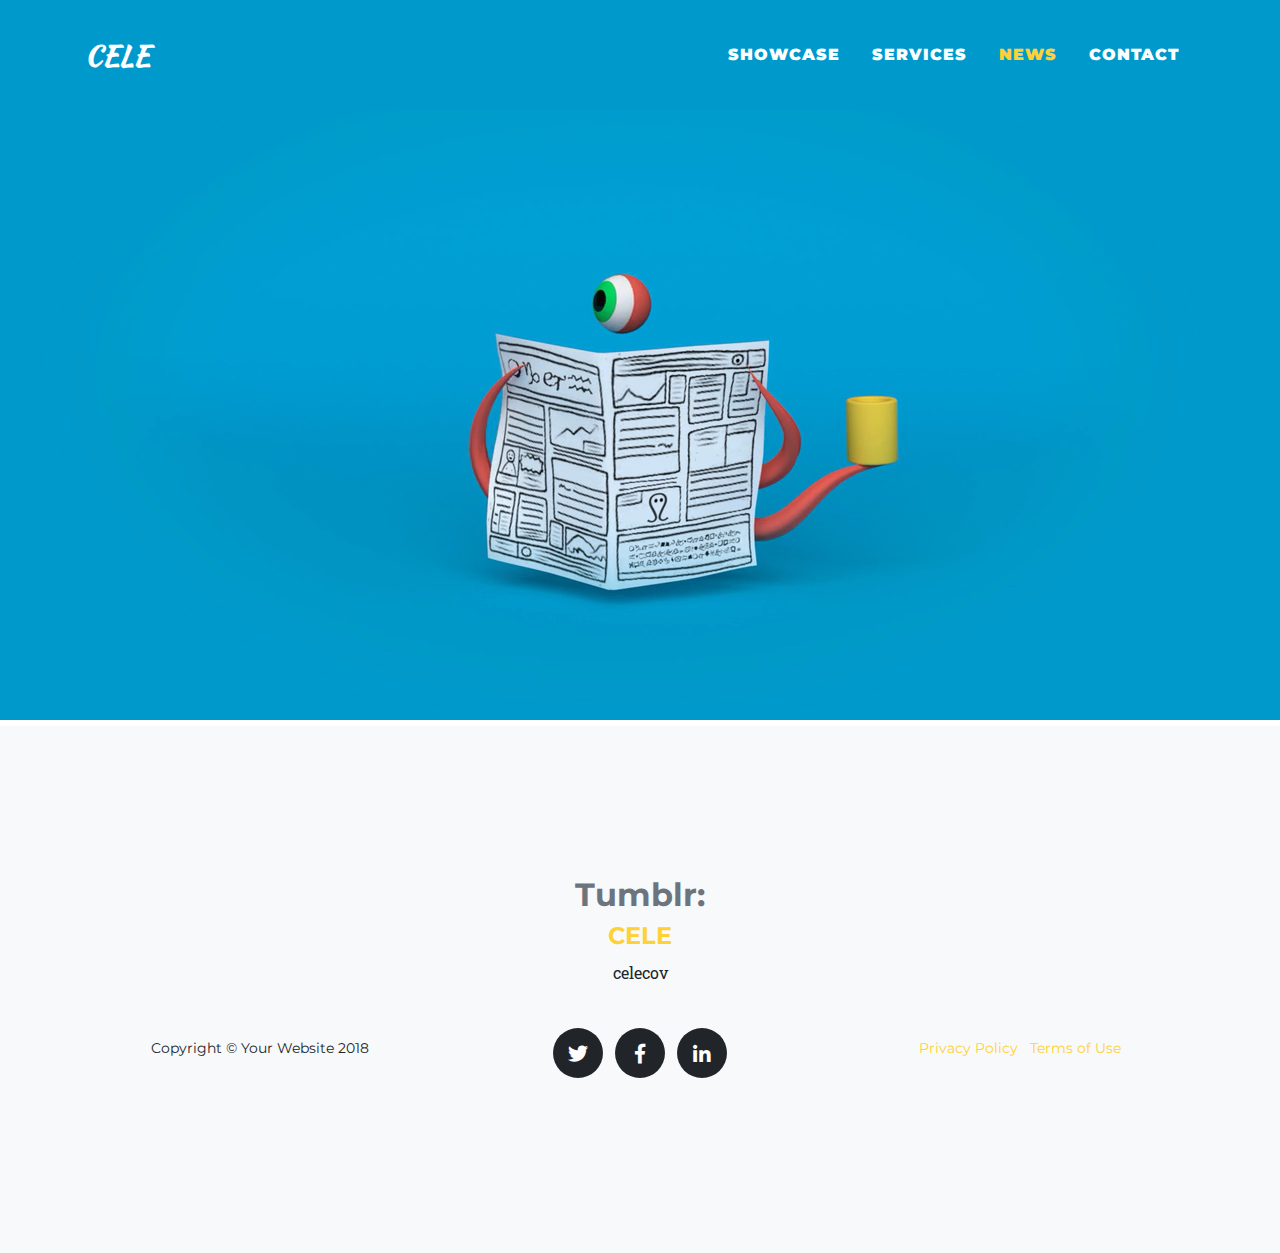
==== commit 64d57675: "'Beautified HTML Code' More Readable" ====
--- a/news.html
+++ b/news.html
@@ -1,7 +1,7 @@
 <!DOCTYPE html>
 <html lang="en">
 
-  <head>
+<head>
 
     <meta charset="utf-8">
     <meta name="viewport" content="width=device-width, initial-scale=1, shrink-to-fit=no">
@@ -9,7 +9,7 @@
     <meta name="author" content="">
 
     <title>CELE | Centre for Excellence in Learning Enhancement</title>
-    <link rel="shortcut icon" type="image/png" href="favicon.ico"/>
+    <link rel="shortcut icon" type="image/png" href="favicon.ico" />
 
     <!-- Bootstrap core CSS -->
     <link href="vendor/bootstrap/css/bootstrap.min.css" rel="stylesheet">
@@ -20,118 +20,123 @@
     <link href='https://fonts.googleapis.com/css?family=Kaushan+Script' rel='stylesheet' type='text/css'>
     <link href='https://fonts.googleapis.com/css?family=Droid+Serif:400,700,400italic,700italic' rel='stylesheet' type='text/css'>
     <link href='https://fonts.googleapis.com/css?family=Roboto+Slab:400,100,300,700' rel='stylesheet' type='text/css'>
-    <style>video {width: 100%;height: auto;}</style>
+    <style>
+        video {width: 100%;height: auto;}
+    </style>
     <!-- Custom styles for this template -->
     <link href="css/agency.min.css" rel="stylesheet">
 
-  </head>
+</head>
 
-  <body id="page-top">
+<body id="page-top">
 
     <!-- Navigation -->
     <nav class="navbar navbar-expand-lg navbar-dark fixed-top" id="mainNav" style="background-color:#0099cc;">
-      <div class="container">
-        <a class="navbar-brand js-scroll-trigger" href="index.html" style="font-weight: 900; color:#fff;">CELE</a>
-        <button class="navbar-toggler navbar-toggler-right" type="button" data-toggle="collapse" data-target="#navbarResponsive" aria-controls="navbarResponsive" aria-expanded="false" aria-label="Toggle navigation">
+        <div class="container">
+            <a class="navbar-brand js-scroll-trigger" href="index.html" style="font-weight: 900; color:#fff;">CELE</a>
+            <button class="navbar-toggler navbar-toggler-right" type="button" data-toggle="collapse" data-target="#navbarResponsive" aria-controls="navbarResponsive" aria-expanded="false" aria-label="Toggle navigation">
           Menu
           <i class="fas fa-bars"></i>
         </button>
-        <div class="collapse navbar-collapse" id="navbarResponsive">
-          <ul class="navbar-nav text-uppercase ml-auto">
-            <li class="nav-item">
-              <a class="nav-link js-scroll-trigger" href="showcase.html" style="font-size: 100%;font-weight: 900;">Showcase</a>
-            </li>
-            <li class="nav-item">
-              <a class="nav-link js-scroll-trigger" href="#team" style="font-size: 100%;font-weight: 900;">Services</a>
-            <li class="nav-item">
-              <a class="nav-link js-scroll-trigger" href="/index" style="font-size: 100%;font-weight: 900; color: #fed136;">News</a>
-            </li>
-            <li class="nav-item">
-              <a class="nav-link js-scroll-trigger" href="#contact" style="font-size: 100%;font-weight: 900;">Contact</a>
-            </li>
-          </ul>
+            <div class="collapse navbar-collapse" id="navbarResponsive">
+                <ul class="navbar-nav text-uppercase ml-auto">
+                    <li class="nav-item">
+                        <a class="nav-link js-scroll-trigger" href="showcase.html" style="font-size: 100%;font-weight: 900;">Showcase</a>
+                    </li>
+                    <li class="nav-item">
+                        <a class="nav-link js-scroll-trigger" href="#team" style="font-size: 100%;font-weight: 900;">Services</a>
+                        <li class="nav-item">
+                            <a class="nav-link js-scroll-trigger" href="/index" style="font-size: 100%;font-weight: 900; color: #fed136;">News</a>
+                        </li>
+                        <li class="nav-item">
+                            <a class="nav-link js-scroll-trigger" href="#contact" style="font-size: 100%;font-weight: 900;">Contact</a>
+                        </li>
+                </ul>
+            </div>
         </div>
-      </div>
     </nav>
 
     <!-- Header -->
     <header>
 
-      <div class="overlay"></div>
-      <video playsinline="playsinline" autoplay="autoplay" muted="muted" loop="loop" >
+        <div class="overlay"></div>
+        <video playsinline="playsinline" autoplay="autoplay" muted="muted" loop="loop">
         <source src="News.mp4" type="video/mp4">
       </video>
 
     </header>
 
     <section class="bg-light" id="News">
-      <div class="container">
-        <div class="row">
-          <div class="col-lg-12 text-center">
-            <h2 class="section-subheading text-muted">Tumblr:</h2>
-            <blockquote class="embedly-card" data-card-controls="0"><h4><a href="http://celecov.tumblr.com">CELE</a></h4><p>celecov</p></blockquote>
-<script async src="//cdn.embedly.com/widgets/platform.js" charset="UTF-8"></script>
-          </div>
-          </div>
-          </div>
+        <div class="container">
+            <div class="row">
+                <div class="col-lg-12 text-center">
+                    <h2 class="section-subheading text-muted">Tumblr:</h2>
+                    <blockquote class="embedly-card" data-card-controls="0">
+                        <h4><a href="http://celecov.tumblr.com">CELE</a></h4>
+                        <p>celecov</p>
+                    </blockquote>
+                    <script async src="//cdn.embedly.com/widgets/platform.js" charset="UTF-8"></script>
+                </div>
+            </div>
+        </div>
 
 
-    <!-- Footer -->
-    <footer>
-      <div class="container" style="background-color:#0099cc>
-        <div class="row">
-          <div class="col-md-4">
-            <span class="copyright">Copyright &copy; Your Website 2018</span>
-          </div>
-          <div class="col-md-4">
-            <ul class="list-inline social-buttons">
-              <li class="list-inline-item">
-                <a href="#">
-                  <i class="fab fa-twitter"></i>
-                </a>
-              </li>
-              <li class="list-inline-item">
-                <a href="#">
-                  <i class="fab fa-facebook-f"></i>
-                </a>
-              </li>
-              <li class="list-inline-item">
-                <a href="#">
-                  <i class="fab fa-linkedin-in"></i>
-                </a>
-              </li>
-            </ul>
-          </div>
-          <div class="col-md-4">
-            <ul class="list-inline quicklinks">
-              <li class="list-inline-item">
-                <a href="#">Privacy Policy</a>
-              </li>
-              <li class="list-inline-item">
-                <a href="#">Terms of Use</a>
-              </li>
-            </ul>
-          </div>
-        </div>
-      </div>
-    </footer>
+        <!-- Footer -->
+        <footer>
+            <div class="container">
+                <div class="row">
+                    <div class="col-md-4">
+                        <span class="copyright">Copyright &copy; Your Website 2018</span>
+                    </div>
+                    <div class="col-md-4">
+                        <ul class="list-inline social-buttons">
+                            <li class="list-inline-item">
+                                <a href="#">
+                        <i class="fab fa-twitter"></i>
+                      </a>
+                            </li>
+                            <li class="list-inline-item">
+                                <a href="#">
+                        <i class="fab fa-facebook-f"></i>
+                      </a>
+                            </li>
+                            <li class="list-inline-item">
+                                <a href="#">
+                        <i class="fab fa-linkedin-in"></i>
+                      </a>
+                            </li>
+                        </ul>
+                    </div>
+                    <div class="col-md-4">
+                        <ul class="list-inline quicklinks">
+                            <li class="list-inline-item">
+                                <a href="#">Privacy Policy</a>
+                            </li>
+                            <li class="list-inline-item">
+                                <a href="#">Terms of Use</a>
+                            </li>
+                        </ul>
+                    </div>
+                </div>
+            </div>
+        </footer>
 
 
 
-    <!-- Bootstrap core JavaScript -->
-    <script src="vendor/jquery/jquery.min.js"></script>
-    <script src="vendor/bootstrap/js/bootstrap.bundle.min.js"></script>
+        <!-- Bootstrap core JavaScript -->
+        <script src="vendor/jquery/jquery.min.js"></script>
+        <script src="vendor/bootstrap/js/bootstrap.bundle.min.js"></script>
 
-    <!-- Plugin JavaScript -->
-    <script src="vendor/jquery-easing/jquery.easing.min.js"></script>
+        <!-- Plugin JavaScript -->
+        <script src="vendor/jquery-easing/jquery.easing.min.js"></script>
 
-    <!-- Contact form JavaScript -->
-    <script src="js/jqBootstrapValidation.js"></script>
-    <script src="js/contact_me.js"></script>
+        <!-- Contact form JavaScript -->
+        <script src="js/jqBootstrapValidation.js"></script>
+        <script src="js/contact_me.js"></script>
 
-    <!-- Custom scripts for this template -->
-    <script src="js/agency.min.js"></script>
+        <!-- Custom scripts for this template -->
+        <script src="js/agency.min.js"></script>
 
-  </body>
+</body>
 
 </html>
